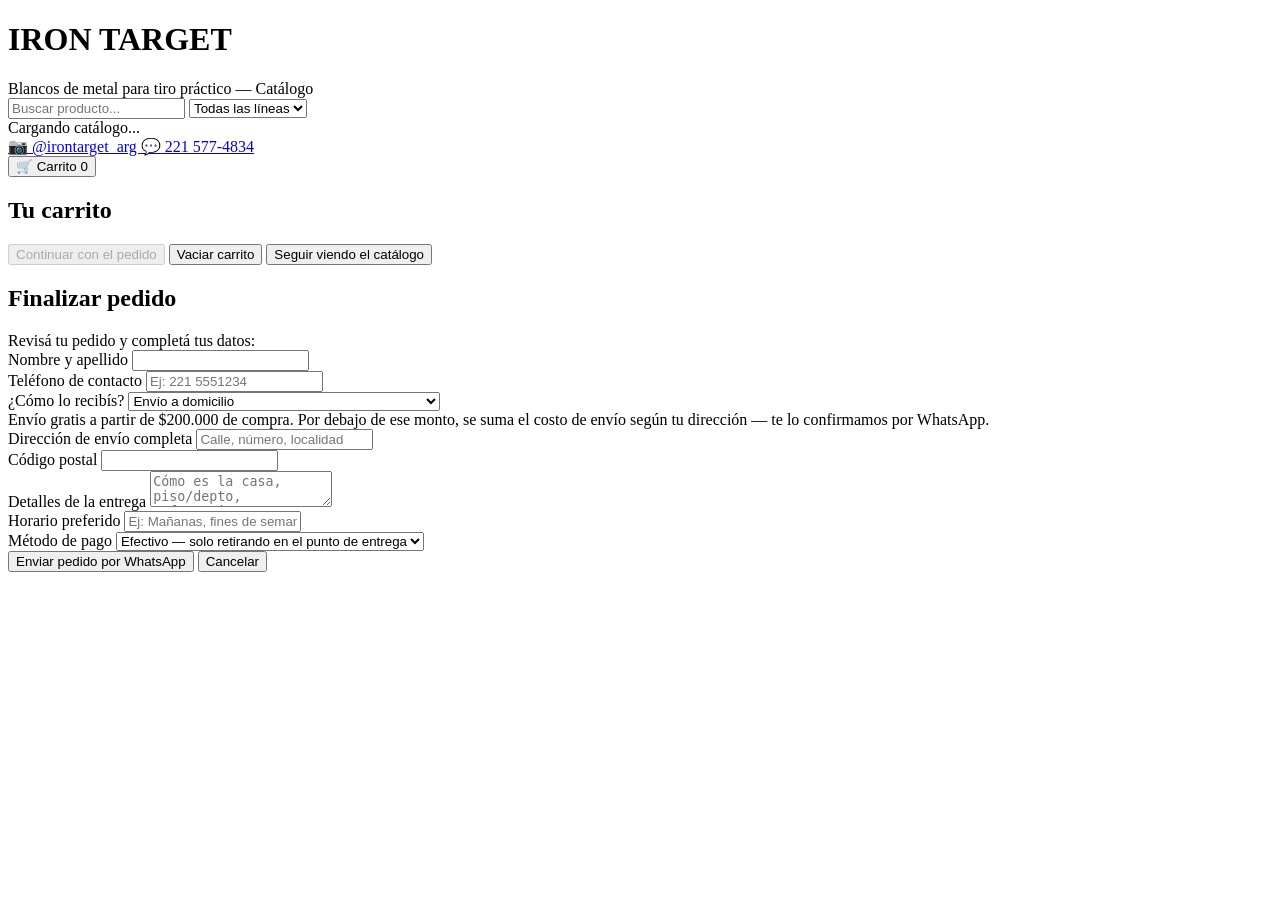
==== index.html @ 02daf1d5 "Rename Index.html to index.html" ====
<!DOCTYPE html>
<html>
<head>
  <meta charset="UTF-8">
  <base target="_top">
  <?!= include('Styles'); ?>
</head>
<body>
  <header class="top">
    <div class="brand">
      <?!= include('Logo'); ?>
      <div>
        <h1>IRON TARGET</h1>
        <div class="sub">Blancos de metal para tiro práctico — Catálogo</div>
      </div>
    </div>
  </header>

  <div class="container">
    <div class="search-bar">
      <input type="text" id="buscador" placeholder="Buscar producto..." oninput="filtrar()">
      <select id="filtroLinea" onchange="filtrar()">
        <option value="">Todas las líneas</option>
      </select>
    </div>
    <div id="estado" class="spinner">Cargando catálogo...</div>
    <div id="grid" class="grid"></div>
  </div>

  <footer class="site-footer">
    <div class="container footer-inner">
      <a class="contact-link" href="https://instagram.com/irontarget_arg" target="_blank" rel="noopener">
        <span class="contact-icon">📷</span> @irontarget_arg
      </a>
      <a class="contact-link" href="https://wa.me/5492215774834" target="_blank" rel="noopener">
        <span class="contact-icon">💬</span> 221 577-4834
      </a>
    </div>
  </footer>

  <!-- BOTÓN FLOTANTE DE CARRITO -->
  <button id="btnCarrito" class="cart-fab" onclick="abrirCarrito()">🛒 Carrito <span id="cartCount" class="cart-badge">0</span></button>
  <div id="toast" class="toast"></div>

  <!-- MODAL: CARRITO -->
  <div id="modalCarrito" class="modal-overlay">
    <div class="modal-box">
      <h2>Tu carrito</h2>
      <div id="carritoItems"></div>
      <div id="carritoTotalRow" class="cart-total-row" style="display:none;">
        <span>Total</span>
        <span id="carritoTotal">$0</span>
      </div>
      <div class="form-actions">
        <button class="whatsapp" id="btnContinuarPedido" onclick="continuarPedido()" disabled>Continuar con el pedido</button>
        <button class="secondary" onclick="vaciarCarrito()">Vaciar carrito</button>
        <button class="secondary block" onclick="cerrarCarrito()">Seguir viendo el catálogo</button>
      </div>
    </div>
  </div>

  <!-- MODAL: PEDIR PRODUCTO -->
  <div id="modalPedido" class="modal-overlay">
    <div class="modal-box">
      <h2>Finalizar pedido</h2>
      <div class="modal-sub">Revisá tu pedido y completá tus datos:</div>
      <div id="modalResumenPedido" class="modal-sub" style="color:var(--text);"></div>
      <div id="modalMsg"></div>

      <div class="form-row">
        <label>Nombre y apellido</label>
        <input type="text" id="pedNombre">
      </div>
      <div class="form-row">
        <label>Teléfono de contacto</label>
        <input type="tel" id="pedTelefono" placeholder="Ej: 221 5551234">
      </div>
      <div class="form-row">
        <label>¿Cómo lo recibís?</label>
        <select id="pedMetodoEntrega" onchange="actualizarFormularioPedido()">
          <option value="Envio">Envío a domicilio</option>
          <option value="Retiro">Retiro en punto de entrega (Armería Parabellum)</option>
        </select>
      </div>

      <div id="notaRetiro" class="msg info" style="display:none;">
        La dirección de la Armería Parabellum y los horarios de retiro te los pasamos por WhatsApp.
      </div>
      <div id="notaEnvio" class="msg info">
        Envío gratis a partir de $200.000 de compra. Por debajo de ese monto, se suma el costo de envío según tu dirección — te lo confirmamos por WhatsApp.
      </div>

      <div id="filaDireccion" class="form-row">
        <label>Dirección de envío completa</label>
        <input type="text" id="pedDireccion" placeholder="Calle, número, localidad">
      </div>
      <div id="filaCodigoPostal" class="form-row">
        <label>Código postal</label>
        <input type="text" id="pedCodigoPostal">
      </div>
      <div class="form-row">
        <label>Detalles de la entrega</label>
        <textarea id="pedDetalles" placeholder="Cómo es la casa, piso/depto, referencias, etc."></textarea>
      </div>
      <div class="form-row">
        <label>Horario preferido</label>
        <input type="text" id="pedHorario" placeholder="Ej: Mañanas, fines de semana...">
      </div>
      <div class="form-row">
        <label>Método de pago</label>
        <select id="pedMetodoPago" onchange="actualizarFormularioPedido()">
          <option value="Efectivo">Efectivo — solo retirando en el punto de entrega</option>
          <option value="Lista/Transferencia">Transferencia / Tarjeta</option>
        </select>
      </div>
      <div id="notaMetodoPago" class="msg info" style="display:none;"></div>

      <div class="form-actions">
        <button class="whatsapp" onclick="enviarPedido()">Enviar pedido por WhatsApp</button>
        <button class="secondary block" onclick="cerrarModal()">Cancelar</button>
      </div>
    </div>
  </div>

  <script>
    let productos = [];
    let carrito = [];
    const NUMERO_WHATSAPP = '5492215774834';

    function cargar() {
      google.script.run.withSuccessHandler(function (data) {
        productos = data || [];
        document.getElementById('estado').style.display = 'none';
        poblarFiltroLineas();
        renderizar(productos);
        actualizarBadgeCarrito();
      }).withFailureHandler(function (err) {
        document.getElementById('estado').textContent = 'No se pudo cargar el catálogo. Reintentá más tarde.';
      }).getProductos();
    }

    function poblarFiltroLineas() {
      const select = document.getElementById('filtroLinea');
      const lineas = Array.from(new Set(productos.map(function (p) { return (p.linea || '').trim(); }).filter(Boolean))).sort();
      if (!lineas.length) {
        select.style.display = 'none';
        return;
      }
      lineas.forEach(function (linea) {
        const opt = document.createElement('option');
        opt.value = linea;
        opt.textContent = linea;
        select.appendChild(opt);
      });
    }

    function formatoPrecio(valor) {
      return '$' + Number(valor).toLocaleString('es-AR', { minimumFractionDigits: 0 });
    }

    // Abre WhatsApp con un click de <a> real en vez de window.open(): dentro de
    // navegadores restringidos como el de Instagram, window.open() a veces se
    // bloquea (por eso "a veces no manda el mensaje"), pero un click real sobre
    // un link normal es mucho más confiable.
    function abrirWhatsApp(url) {
      const link = document.createElement('a');
      link.href = url;
      link.target = '_blank';
      link.rel = 'noopener';
      document.body.appendChild(link);
      link.click();
      link.remove();
    }

    function renderizar(lista) {
      const grid = document.getElementById('grid');
      grid.innerHTML = '';
      if (!lista.length) {
        grid.innerHTML = '<div class="empty">Todavía no hay productos publicados.</div>';
        return;
      }
      lista.forEach(function (p) {
        const card = document.createElement('div');
        card.className = 'card';

        // Si el producto tiene video, se muestra directamente en el lugar de la foto
        // (en vez de un botón aparte). La foto, cuando no hay video, se ve completa,
        // sin recortar (por eso "contain" en vez de "cover" en el CSS).
        let media;
        if (p.videoUrl) {
          media = '<iframe src="' + p.videoUrl + '" allow="autoplay" allowfullscreen frameborder="0"></iframe>';
        } else if (p.imagenUrl) {
          media = '<img src="' + p.imagenUrl + '" alt="' + escapeHtml(p.nombre) + '">';
        } else {
          media = '<div class="no-img">Sin imagen</div>';
        }

        const badgeStock = p.stock > 0
          ? '<span class="badge ok">Disponible</span>'
          : '<span class="badge out">Agotado</span>';
        const badgeLinea = p.linea
          ? '<span class="badge line">' + escapeHtml(p.linea) + '</span>'
          : '';
        const badgeFeria = p.enFeria
          ? '<span class="badge feria">Oferta feria</span>'
          : '';

        const precioBlock = p.enFeria
          ? '<div class="price-lista-tachado">Antes: ' + formatoPrecio(p.precio) + '</div>' +
            '<span class="price">' + formatoPrecio(p.precioVigente) + '</span>'
          : '<span class="price">' + formatoPrecio(p.precioVigente) + '</span>';

        // El botón de pedido aparece siempre: el stock del catálogo es solo el disponible
        // en la feria, pero igual se puede encargar aunque haya (o no) stock en ese momento.
        const botones =
          '<button class="add-cart" onclick="agregarAlCarrito(\'' + p.id + '\')">🛒 Agregar al carrito</button>' +
          '<button class="secondary block" onclick="consultarProducto(\'' + p.id + '\')">Solo consultar</button>';

        const selectorCalibre = (p.calibres && p.calibres.length)
          ? '<div class="form-row" style="margin:6px 0 0;">' +
              '<label style="font-size:12px;">Calibre / pieza</label>' +
              '<select id="calibre-' + p.id + '">' +
                '<option value="">Elegí una opción</option>' +
                p.calibres.map(function (c) { return '<option value="' + escapeHtml(c) + '">' + escapeHtml(c) + '</option>'; }).join('') +
              '</select>' +
            '</div>'
          : '';

        card.innerHTML =
          '<div class="card-media">' + media + '</div>' +
          '<div class="body">' +
            '<div class="badges-row">' + badgeLinea + badgeFeria + '</div>' +
            '<h3>' + escapeHtml(p.nombre) + '</h3>' +
            '<p class="desc">' + escapeHtml(p.descripcion || '') + '</p>' +
            '<div class="price-block">' +
              precioBlock +
              // El descuento en efectivo es siempre sobre el precio de lista. Si hay precio
              // especial de feria activo, ese precio ya es el mismo para cualquier medio de pago.
              (p.enFeria
                ? '<div class="price-efectivo">Precio de feria — válido en efectivo, transferencia o tarjeta</div>'
                : '<div class="price-efectivo">Efectivo: ' + formatoPrecio(p.precioEfectivo) + '</div>') +
            '</div>' +
            '<div class="price-row">' + badgeStock + '</div>' +
            selectorCalibre +
            botones +
          '</div>';
        grid.appendChild(card);
      });
    }

    function escapeHtml(str) {
      const div = document.createElement('div');
      div.textContent = str || '';
      return div.innerHTML;
    }

    function filtrar() {
      const q = document.getElementById('buscador').value.toLowerCase();
      const linea = document.getElementById('filtroLinea').value;
      const filtrados = productos.filter(function (p) {
        const coincideTexto = (p.nombre || '').toLowerCase().includes(q) || (p.descripcion || '').toLowerCase().includes(q);
        const coincideLinea = !linea || p.linea === linea;
        return coincideTexto && coincideLinea;
      });
      renderizar(filtrados);
    }

    // ---------- CALIBRES / PIEZAS INTERCAMBIABLES ----------
    // Para productos con banderas o piezas intercambiables, el cliente elige antes de pedir o consultar.
    function obtenerCalibreSeleccionado(p) {
      if (!p.calibres || !p.calibres.length) return '';
      const select = document.getElementById('calibre-' + p.id);
      return select ? select.value : '';
    }

    function calibreRequeridoYFaltante(p) {
      return !!(p.calibres && p.calibres.length && !obtenerCalibreSeleccionado(p));
    }

    // ---------- SOLO CONSULTA (sin formulario, abre WhatsApp directo) ----------
    function consultarProducto(productoId) {
      const p = productos.find(function (x) { return x.id === productoId; });
      if (!p) return;
      if (calibreRequeridoYFaltante(p)) {
        alert('Por favor elegí primero el calibre / pieza que querés antes de consultar.');
        return;
      }
      const calibre = obtenerCalibreSeleccionado(p);
      const texto =
        'Hola! Quiero hacer una consulta sobre este producto de Iron Target:\n\n' +
        p.nombre + (calibre ? ' (Calibre: ' + calibre + ')' : '') + ' — ' + formatoPrecio(p.precioVigente);
      const url = 'https://wa.me/' + NUMERO_WHATSAPP + '?text=' + encodeURIComponent(texto);
      abrirWhatsApp(url);
    }

    // ---------- CARRITO ----------
    // El cliente puede agregar varios productos (de distinto tipo, o el mismo con
    // distinto calibre) antes de mandar un único pedido con todo junto.
    function agregarAlCarrito(productoId) {
      const p = productos.find(function (x) { return x.id === productoId; });
      if (!p) return;
      if (calibreRequeridoYFaltante(p)) {
        alert('Por favor elegí primero el calibre / pieza que querés antes de agregarlo al carrito.');
        return;
      }
      const calibre = obtenerCalibreSeleccionado(p);
      const clave = p.id + '|' + calibre;
      const existente = carrito.find(function (item) { return item.clave === clave; });
      if (existente) {
        existente.cantidad += 1;
      } else {
        carrito.push({
          clave: clave,
          productoId: p.id,
          nombre: p.nombre,
          calibre: calibre,
          enFeria: p.enFeria,
          precioVigente: p.precioVigente,
          precioEfectivo: p.precioEfectivo,
          cantidad: 1
        });
      }
      actualizarBadgeCarrito();
      mostrarToast('Se agregó "' + p.nombre + '" al carrito');
    }

    function actualizarBadgeCarrito() {
      const totalUnidades = carrito.reduce(function (acc, item) { return acc + item.cantidad; }, 0);
      document.getElementById('cartCount').textContent = totalUnidades;
      document.getElementById('btnCarrito').style.display = totalUnidades > 0 ? 'flex' : 'none';
    }

    let toastTimeout = null;
    function mostrarToast(texto) {
      const toast = document.getElementById('toast');
      toast.textContent = texto;
      toast.classList.add('show');
      if (toastTimeout) clearTimeout(toastTimeout);
      toastTimeout = setTimeout(function () { toast.classList.remove('show'); }, 2200);
    }

    function calcularTotalCarrito() {
      return carrito.reduce(function (acc, item) { return acc + item.cantidad * item.precioVigente; }, 0);
    }

    function abrirCarrito() {
      renderizarCarrito();
      document.getElementById('modalCarrito').classList.add('open');
    }

    function cerrarCarrito() {
      document.getElementById('modalCarrito').classList.remove('open');
    }

    function renderizarCarrito() {
      const cont = document.getElementById('carritoItems');
      const totalRow = document.getElementById('carritoTotalRow');
      const btnContinuar = document.getElementById('btnContinuarPedido');
      if (!carrito.length) {
        cont.innerHTML = '<div class="cart-empty">Todavía no agregaste productos.</div>';
        totalRow.style.display = 'none';
        btnContinuar.disabled = true;
        return;
      }
      btnContinuar.disabled = false;
      totalRow.style.display = 'flex';
      cont.innerHTML = carrito.map(function (item, i) {
        return '<div class="cart-item-row">' +
          '<div class="cart-item-info">' +
            '<div class="nombre">' + escapeHtml(item.nombre) + '</div>' +
            (item.calibre ? '<div class="detalle">Calibre: ' + escapeHtml(item.calibre) + '</div>' : '') +
            '<div class="detalle">' + formatoPrecio(item.precioVigente) + ' c/u' + (item.enFeria ? ' (precio de feria, todos los medios de pago)' : '') + '</div>' +
          '</div>' +
          '<div class="cart-qty">' +
            '<button onclick="cambiarCantidadCarrito(' + i + ', -1)">−</button>' +
            '<span>' + item.cantidad + '</span>' +
            '<button onclick="cambiarCantidadCarrito(' + i + ', 1)">+</button>' +
          '</div>' +
          '<button class="secondary" style="padding:6px 10px; font-size:12px;" onclick="quitarDelCarrito(' + i + ')">Quitar</button>' +
        '</div>';
      }).join('');
      document.getElementById('carritoTotal').textContent = formatoPrecio(calcularTotalCarrito());
    }

    function cambiarCantidadCarrito(i, delta) {
      carrito[i].cantidad += delta;
      if (carrito[i].cantidad <= 0) carrito.splice(i, 1);
      actualizarBadgeCarrito();
      renderizarCarrito();
    }

    function quitarDelCarrito(i) {
      carrito.splice(i, 1);
      actualizarBadgeCarrito();
      renderizarCarrito();
    }

    function vaciarCarrito() {
      if (!carrito.length) return;
      if (!confirm('¿Vaciar todo el carrito?')) return;
      carrito = [];
      actualizarBadgeCarrito();
      renderizarCarrito();
    }

    // ---------- MODAL DE PEDIDO (a partir del carrito) ----------
    function continuarPedido() {
      if (!carrito.length) return;
      cerrarCarrito();
      document.getElementById('modalResumenPedido').innerHTML = carrito.map(function (item) {
        return '<div>• ' + escapeHtml(item.nombre) +
          (item.calibre ? ' (Calibre: ' + escapeHtml(item.calibre) + ')' : '') +
          ' x' + item.cantidad + ' — ' + formatoPrecio(item.precioVigente * item.cantidad) + '</div>';
      }).join('');
      document.getElementById('modalMsg').innerHTML = '';
      document.getElementById('pedMetodoEntrega').value = 'Envio';
      actualizarFormularioPedido();
      document.getElementById('modalPedido').classList.add('open');
    }

    function cerrarModal() {
      document.getElementById('modalPedido').classList.remove('open');
      ['pedNombre', 'pedTelefono', 'pedDireccion', 'pedCodigoPostal', 'pedDetalles', 'pedHorario'].forEach(function (id) {
        document.getElementById(id).value = '';
      });
    }

    // Ajusta el formulario según si es envío o retiro: la dirección solo hace
    // falta con envío, y el pago en efectivo solo está disponible retirando
    // en el punto de entrega. También avisa si la compra ya llega al envío gratis.
    function actualizarFormularioPedido() {
      const esRetiro = document.getElementById('pedMetodoEntrega').value === 'Retiro';
      document.getElementById('filaDireccion').style.display = esRetiro ? 'none' : 'block';
      document.getElementById('filaCodigoPostal').style.display = esRetiro ? 'none' : 'block';
      document.getElementById('notaRetiro').style.display = esRetiro ? 'block' : 'none';

      const notaEnvio = document.getElementById('notaEnvio');
      if (esRetiro) {
        notaEnvio.style.display = 'none';
      } else {
        const totalCarrito = calcularTotalCarrito();
        notaEnvio.style.display = 'block';
        notaEnvio.innerHTML = totalCarrito >= 200000
          ? 'Tu compra (' + formatoPrecio(totalCarrito) + ') ya llega al envío gratis.'
          : 'Envío gratis a partir de $200.000 de compra. Con tu compra actual (' + formatoPrecio(totalCarrito) + '), el costo de envío se define según tu dirección — te lo confirmamos por WhatsApp.';
      }

      const selectPago = document.getElementById('pedMetodoPago');
      const opcionEfectivo = selectPago.querySelector('option[value="Efectivo"]');
      opcionEfectivo.disabled = !esRetiro;
      if (!esRetiro && selectPago.value === 'Efectivo') {
        selectPago.value = 'Lista/Transferencia';
      }

      // El descuento en efectivo es siempre sobre el precio de lista: los productos con
      // precio de feria activo pagan ese mismo precio con cualquier medio de pago.
      const notaPago = document.getElementById('notaMetodoPago');
      const esEfectivo = selectPago.value === 'Efectivo';
      const hayFeria = carrito.some(function (item) { return item.enFeria; });
      const hayLista = carrito.some(function (item) { return !item.enFeria; });
      if (esEfectivo && hayFeria) {
        notaPago.style.display = 'block';
        notaPago.textContent = hayLista
          ? 'El 10% de descuento en efectivo se aplica solo a los productos sin precio de feria. Los que tienen precio de feria pagan ese mismo precio en efectivo, transferencia o tarjeta.'
          : 'Los productos de tu pedido tienen precio de feria: ese precio ya es el mismo para cualquier medio de pago, no se le suma un descuento adicional por pagar en efectivo.';
      } else {
        notaPago.style.display = 'none';
      }
    }

    function enviarPedido() {
      const nombre = document.getElementById('pedNombre').value.trim();
      const telefono = document.getElementById('pedTelefono').value.trim();
      const metodoEntrega = document.getElementById('pedMetodoEntrega').value;
      const esRetiro = metodoEntrega === 'Retiro';
      const direccion = esRetiro ? '' : document.getElementById('pedDireccion').value.trim();
      const codigoPostal = esRetiro ? '' : document.getElementById('pedCodigoPostal').value.trim();
      const detallesEntrega = document.getElementById('pedDetalles').value.trim();
      const horario = document.getElementById('pedHorario').value.trim();
      const metodoPago = document.getElementById('pedMetodoPago').value;

      if (!carrito.length) {
        document.getElementById('modalMsg').innerHTML = '<div class="msg err">Tu carrito está vacío.</div>';
        return;
      }
      if (!nombre || !telefono) {
        document.getElementById('modalMsg').innerHTML = '<div class="msg err">Completá al menos tu nombre y teléfono.</div>';
        return;
      }
      if (!esRetiro && !direccion) {
        document.getElementById('modalMsg').innerHTML = '<div class="msg err">Completá la dirección de envío, o elegí "Retiro en punto de entrega".</div>';
        return;
      }

      const esEfectivo = metodoPago === 'Efectivo';
      // El descuento en efectivo es siempre sobre el precio de lista. Los productos con
      // precio de feria activo pagan ese mismo precio con cualquier medio de pago.
      const items = carrito.map(function (item) {
        return {
          productoId: item.productoId,
          productoNombre: item.nombre,
          calibre: item.calibre,
          cantidad: item.cantidad,
          precioUnitario: (!item.enFeria && esEfectivo) ? item.precioEfectivo : item.precioVigente
        };
      });
      const total = items.reduce(function (acc, it) { return acc + it.cantidad * it.precioUnitario; }, 0);

      const pedido = {
        items: items,
        nombre: nombre,
        telefono: telefono,
        metodoEntrega: esRetiro ? 'Retiro en Armería Parabellum' : 'Envío a domicilio',
        direccion: direccion,
        codigoPostal: codigoPostal,
        detallesEntrega: detallesEntrega,
        horario: horario,
        metodoPago: metodoPago
      };

      let texto = 'Hola! Quiero hacer este pedido de Iron Target:\n\n';
      items.forEach(function (it) {
        texto += '• ' + it.productoNombre +
          (it.calibre ? ' (Calibre: ' + it.calibre + ')' : '') +
          ' x' + it.cantidad + ' — ' + formatoPrecio(it.precioUnitario * it.cantidad) + '\n';
      });
      texto += '\nTotal: ' + formatoPrecio(total) + (esEfectivo ? ' (efectivo)' : ' (transferencia/tarjeta)') + '\n';
      texto += 'Entrega: ' + pedido.metodoEntrega + '\n\n';
      texto +=
        'Mis datos:\n' +
        'Nombre: ' + nombre + '\n' +
        'Teléfono: ' + telefono + '\n';
      if (!esRetiro) {
        texto += 'Dirección: ' + direccion + '\n' + 'Código postal: ' + codigoPostal + '\n';
      }
      texto +=
        'Detalles de entrega: ' + detallesEntrega + '\n' +
        'Horario preferido: ' + horario + '\n' +
        'Método de pago: ' + metodoPago;
      const url = 'https://wa.me/' + NUMERO_WHATSAPP + '?text=' + encodeURIComponent(texto);

      // Guardamos el pedido en la planilla en segundo plano, PERO sin esperar a que
      // termine para abrir WhatsApp: si el envío queda atado a una llamada asíncrona,
      // algunos navegadores (sobre todo el de Instagram) bloquean la apertura porque
      // ya no la consideran una acción directa del click del cliente. Por eso abrimos
      // WhatsApp en el mismo instante del click, y el guardado sigue su curso aparte.
      google.script.run
        .withFailureHandler(function () {})
        .registrarPedidoPublico(pedido);

      abrirWhatsApp(url);
      carrito = [];
      actualizarBadgeCarrito();
      cerrarModal();
    }

    cargar();
  </script>
</body>
</html>
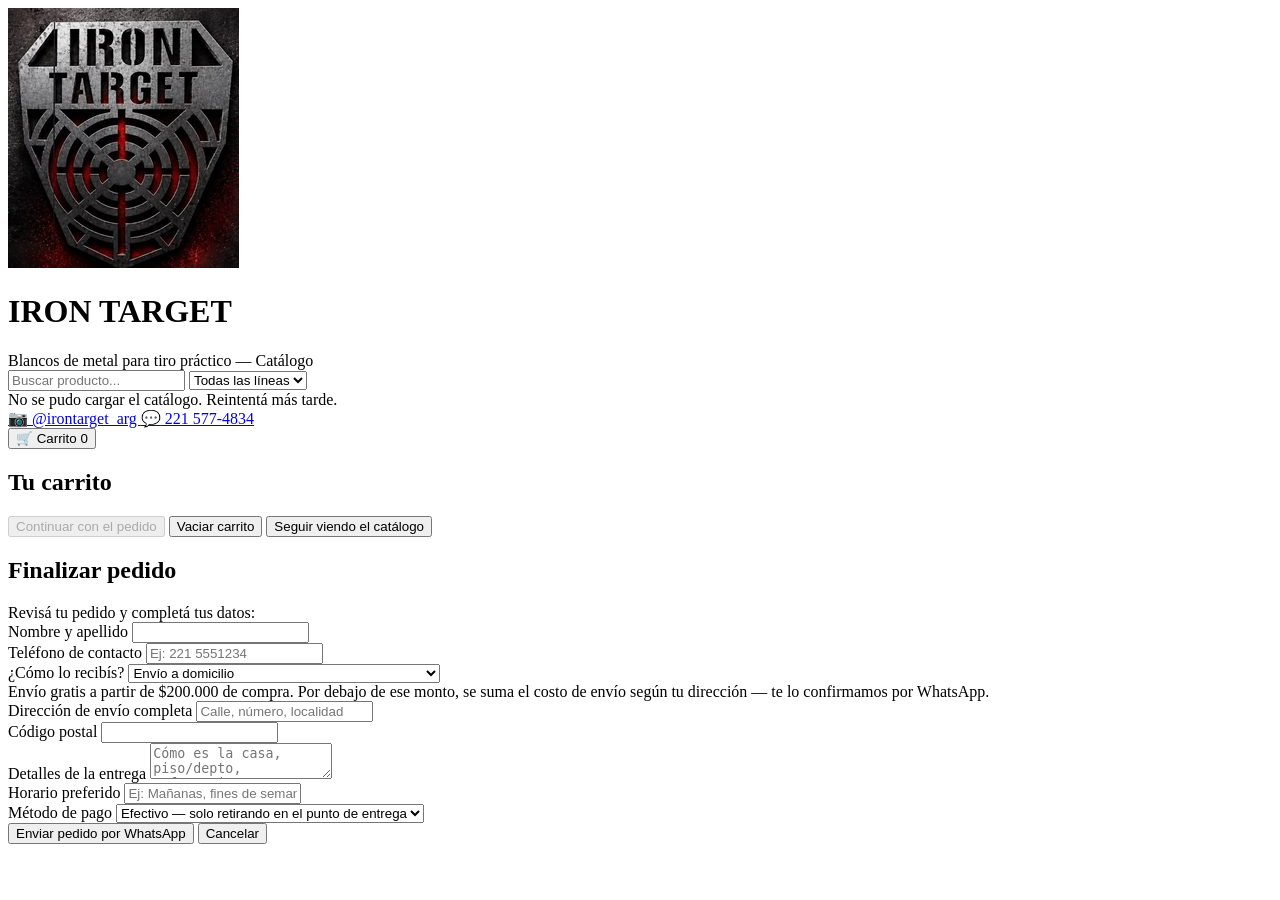
==== commit cbae93bb: "Update index.html" ====
--- a/index.html
+++ b/index.html
@@ -1,14 +1,19 @@
 <!DOCTYPE html>
-<html>
+<html lang="es">
 <head>
   <meta charset="UTF-8">
-  <base target="_top">
-  <?!= include('Styles'); ?>
+  <meta name="viewport" content="width=device-width, initial-scale=1">
+  <title>IRON TARGET — Catálogo de Blancos Metálicos</title>
+  <meta name="description" content="Catálogo de blancos de metal para tiro práctico — IRON TARGET.">
+  <link rel="preconnect" href="https://fonts.googleapis.com">
+  <link rel="preconnect" href="https://fonts.gstatic.com" crossorigin>
+  <link href="https://fonts.googleapis.com/css2?family=Oswald:wght@500;600;700&family=Rajdhani:wght@500;600;700&display=swap" rel="stylesheet">
+  <link rel="stylesheet" href="style.css">
 </head>
 <body>
   <header class="top">
     <div class="brand">
-      <?!= include('Logo'); ?>
+      <img class="brand-logo" alt="Iron Target" src="[data-uri]">
       <div>
         <h1>IRON TARGET</h1>
         <div class="sub">Blancos de metal para tiro práctico — Catálogo</div>
@@ -122,439 +127,7 @@
     </div>
   </div>
 
-  <script>
-    let productos = [];
-    let carrito = [];
-    const NUMERO_WHATSAPP = '5492215774834';
 
-    function cargar() {
-      google.script.run.withSuccessHandler(function (data) {
-        productos = data || [];
-        document.getElementById('estado').style.display = 'none';
-        poblarFiltroLineas();
-        renderizar(productos);
-        actualizarBadgeCarrito();
-      }).withFailureHandler(function (err) {
-        document.getElementById('estado').textContent = 'No se pudo cargar el catálogo. Reintentá más tarde.';
-      }).getProductos();
-    }
-
-    function poblarFiltroLineas() {
-      const select = document.getElementById('filtroLinea');
-      const lineas = Array.from(new Set(productos.map(function (p) { return (p.linea || '').trim(); }).filter(Boolean))).sort();
-      if (!lineas.length) {
-        select.style.display = 'none';
-        return;
-      }
-      lineas.forEach(function (linea) {
-        const opt = document.createElement('option');
-        opt.value = linea;
-        opt.textContent = linea;
-        select.appendChild(opt);
-      });
-    }
-
-    function formatoPrecio(valor) {
-      return '$' + Number(valor).toLocaleString('es-AR', { minimumFractionDigits: 0 });
-    }
-
-    // Abre WhatsApp con un click de <a> real en vez de window.open(): dentro de
-    // navegadores restringidos como el de Instagram, window.open() a veces se
-    // bloquea (por eso "a veces no manda el mensaje"), pero un click real sobre
-    // un link normal es mucho más confiable.
-    function abrirWhatsApp(url) {
-      const link = document.createElement('a');
-      link.href = url;
-      link.target = '_blank';
-      link.rel = 'noopener';
-      document.body.appendChild(link);
-      link.click();
-      link.remove();
-    }
-
-    function renderizar(lista) {
-      const grid = document.getElementById('grid');
-      grid.innerHTML = '';
-      if (!lista.length) {
-        grid.innerHTML = '<div class="empty">Todavía no hay productos publicados.</div>';
-        return;
-      }
-      lista.forEach(function (p) {
-        const card = document.createElement('div');
-        card.className = 'card';
-
-        // Si el producto tiene video, se muestra directamente en el lugar de la foto
-        // (en vez de un botón aparte). La foto, cuando no hay video, se ve completa,
-        // sin recortar (por eso "contain" en vez de "cover" en el CSS).
-        let media;
-        if (p.videoUrl) {
-          media = '<iframe src="' + p.videoUrl + '" allow="autoplay" allowfullscreen frameborder="0"></iframe>';
-        } else if (p.imagenUrl) {
-          media = '<img src="' + p.imagenUrl + '" alt="' + escapeHtml(p.nombre) + '">';
-        } else {
-          media = '<div class="no-img">Sin imagen</div>';
-        }
-
-        const badgeStock = p.stock > 0
-          ? '<span class="badge ok">Disponible</span>'
-          : '<span class="badge out">Agotado</span>';
-        const badgeLinea = p.linea
-          ? '<span class="badge line">' + escapeHtml(p.linea) + '</span>'
-          : '';
-        const badgeFeria = p.enFeria
-          ? '<span class="badge feria">Oferta feria</span>'
-          : '';
-
-        const precioBlock = p.enFeria
-          ? '<div class="price-lista-tachado">Antes: ' + formatoPrecio(p.precio) + '</div>' +
-            '<span class="price">' + formatoPrecio(p.precioVigente) + '</span>'
-          : '<span class="price">' + formatoPrecio(p.precioVigente) + '</span>';
-
-        // El botón de pedido aparece siempre: el stock del catálogo es solo el disponible
-        // en la feria, pero igual se puede encargar aunque haya (o no) stock en ese momento.
-        const botones =
-          '<button class="add-cart" onclick="agregarAlCarrito(\'' + p.id + '\')">🛒 Agregar al carrito</button>' +
-          '<button class="secondary block" onclick="consultarProducto(\'' + p.id + '\')">Solo consultar</button>';
-
-        const selectorCalibre = (p.calibres && p.calibres.length)
-          ? '<div class="form-row" style="margin:6px 0 0;">' +
-              '<label style="font-size:12px;">Calibre / pieza</label>' +
-              '<select id="calibre-' + p.id + '">' +
-                '<option value="">Elegí una opción</option>' +
-                p.calibres.map(function (c) { return '<option value="' + escapeHtml(c) + '">' + escapeHtml(c) + '</option>'; }).join('') +
-              '</select>' +
-            '</div>'
-          : '';
-
-        card.innerHTML =
-          '<div class="card-media">' + media + '</div>' +
-          '<div class="body">' +
-            '<div class="badges-row">' + badgeLinea + badgeFeria + '</div>' +
-            '<h3>' + escapeHtml(p.nombre) + '</h3>' +
-            '<p class="desc">' + escapeHtml(p.descripcion || '') + '</p>' +
-            '<div class="price-block">' +
-              precioBlock +
-              // El descuento en efectivo es siempre sobre el precio de lista. Si hay precio
-              // especial de feria activo, ese precio ya es el mismo para cualquier medio de pago.
-              (p.enFeria
-                ? '<div class="price-efectivo">Precio de feria — válido en efectivo, transferencia o tarjeta</div>'
-                : '<div class="price-efectivo">Efectivo: ' + formatoPrecio(p.precioEfectivo) + '</div>') +
-            '</div>' +
-            '<div class="price-row">' + badgeStock + '</div>' +
-            selectorCalibre +
-            botones +
-          '</div>';
-        grid.appendChild(card);
-      });
-    }
-
-    function escapeHtml(str) {
-      const div = document.createElement('div');
-      div.textContent = str || '';
-      return div.innerHTML;
-    }
-
-    function filtrar() {
-      const q = document.getElementById('buscador').value.toLowerCase();
-      const linea = document.getElementById('filtroLinea').value;
-      const filtrados = productos.filter(function (p) {
-        const coincideTexto = (p.nombre || '').toLowerCase().includes(q) || (p.descripcion || '').toLowerCase().includes(q);
-        const coincideLinea = !linea || p.linea === linea;
-        return coincideTexto && coincideLinea;
-      });
-      renderizar(filtrados);
-    }
-
-    // ---------- CALIBRES / PIEZAS INTERCAMBIABLES ----------
-    // Para productos con banderas o piezas intercambiables, el cliente elige antes de pedir o consultar.
-    function obtenerCalibreSeleccionado(p) {
-      if (!p.calibres || !p.calibres.length) return '';
-      const select = document.getElementById('calibre-' + p.id);
-      return select ? select.value : '';
-    }
-
-    function calibreRequeridoYFaltante(p) {
-      return !!(p.calibres && p.calibres.length && !obtenerCalibreSeleccionado(p));
-    }
-
-    // ---------- SOLO CONSULTA (sin formulario, abre WhatsApp directo) ----------
-    function consultarProducto(productoId) {
-      const p = productos.find(function (x) { return x.id === productoId; });
-      if (!p) return;
-      if (calibreRequeridoYFaltante(p)) {
-        alert('Por favor elegí primero el calibre / pieza que querés antes de consultar.');
-        return;
-      }
-      const calibre = obtenerCalibreSeleccionado(p);
-      const texto =
-        'Hola! Quiero hacer una consulta sobre este producto de Iron Target:\n\n' +
-        p.nombre + (calibre ? ' (Calibre: ' + calibre + ')' : '') + ' — ' + formatoPrecio(p.precioVigente);
-      const url = 'https://wa.me/' + NUMERO_WHATSAPP + '?text=' + encodeURIComponent(texto);
-      abrirWhatsApp(url);
-    }
-
-    // ---------- CARRITO ----------
-    // El cliente puede agregar varios productos (de distinto tipo, o el mismo con
-    // distinto calibre) antes de mandar un único pedido con todo junto.
-    function agregarAlCarrito(productoId) {
-      const p = productos.find(function (x) { return x.id === productoId; });
-      if (!p) return;
-      if (calibreRequeridoYFaltante(p)) {
-        alert('Por favor elegí primero el calibre / pieza que querés antes de agregarlo al carrito.');
-        return;
-      }
-      const calibre = obtenerCalibreSeleccionado(p);
-      const clave = p.id + '|' + calibre;
-      const existente = carrito.find(function (item) { return item.clave === clave; });
-      if (existente) {
-        existente.cantidad += 1;
-      } else {
-        carrito.push({
-          clave: clave,
-          productoId: p.id,
-          nombre: p.nombre,
-          calibre: calibre,
-          enFeria: p.enFeria,
-          precioVigente: p.precioVigente,
-          precioEfectivo: p.precioEfectivo,
-          cantidad: 1
-        });
-      }
-      actualizarBadgeCarrito();
-      mostrarToast('Se agregó "' + p.nombre + '" al carrito');
-    }
-
-    function actualizarBadgeCarrito() {
-      const totalUnidades = carrito.reduce(function (acc, item) { return acc + item.cantidad; }, 0);
-      document.getElementById('cartCount').textContent = totalUnidades;
-      document.getElementById('btnCarrito').style.display = totalUnidades > 0 ? 'flex' : 'none';
-    }
-
-    let toastTimeout = null;
-    function mostrarToast(texto) {
-      const toast = document.getElementById('toast');
-      toast.textContent = texto;
-      toast.classList.add('show');
-      if (toastTimeout) clearTimeout(toastTimeout);
-      toastTimeout = setTimeout(function () { toast.classList.remove('show'); }, 2200);
-    }
-
-    function calcularTotalCarrito() {
-      return carrito.reduce(function (acc, item) { return acc + item.cantidad * item.precioVigente; }, 0);
-    }
-
-    function abrirCarrito() {
-      renderizarCarrito();
-      document.getElementById('modalCarrito').classList.add('open');
-    }
-
-    function cerrarCarrito() {
-      document.getElementById('modalCarrito').classList.remove('open');
-    }
-
-    function renderizarCarrito() {
-      const cont = document.getElementById('carritoItems');
-      const totalRow = document.getElementById('carritoTotalRow');
-      const btnContinuar = document.getElementById('btnContinuarPedido');
-      if (!carrito.length) {
-        cont.innerHTML = '<div class="cart-empty">Todavía no agregaste productos.</div>';
-        totalRow.style.display = 'none';
-        btnContinuar.disabled = true;
-        return;
-      }
-      btnContinuar.disabled = false;
-      totalRow.style.display = 'flex';
-      cont.innerHTML = carrito.map(function (item, i) {
-        return '<div class="cart-item-row">' +
-          '<div class="cart-item-info">' +
-            '<div class="nombre">' + escapeHtml(item.nombre) + '</div>' +
-            (item.calibre ? '<div class="detalle">Calibre: ' + escapeHtml(item.calibre) + '</div>' : '') +
-            '<div class="detalle">' + formatoPrecio(item.precioVigente) + ' c/u' + (item.enFeria ? ' (precio de feria, todos los medios de pago)' : '') + '</div>' +
-          '</div>' +
-          '<div class="cart-qty">' +
-            '<button onclick="cambiarCantidadCarrito(' + i + ', -1)">−</button>' +
-            '<span>' + item.cantidad + '</span>' +
-            '<button onclick="cambiarCantidadCarrito(' + i + ', 1)">+</button>' +
-          '</div>' +
-          '<button class="secondary" style="padding:6px 10px; font-size:12px;" onclick="quitarDelCarrito(' + i + ')">Quitar</button>' +
-        '</div>';
-      }).join('');
-      document.getElementById('carritoTotal').textContent = formatoPrecio(calcularTotalCarrito());
-    }
-
-    function cambiarCantidadCarrito(i, delta) {
-      carrito[i].cantidad += delta;
-      if (carrito[i].cantidad <= 0) carrito.splice(i, 1);
-      actualizarBadgeCarrito();
-      renderizarCarrito();
-    }
-
-    function quitarDelCarrito(i) {
-      carrito.splice(i, 1);
-      actualizarBadgeCarrito();
-      renderizarCarrito();
-    }
-
-    function vaciarCarrito() {
-      if (!carrito.length) return;
-      if (!confirm('¿Vaciar todo el carrito?')) return;
-      carrito = [];
-      actualizarBadgeCarrito();
-      renderizarCarrito();
-    }
-
-    // ---------- MODAL DE PEDIDO (a partir del carrito) ----------
-    function continuarPedido() {
-      if (!carrito.length) return;
-      cerrarCarrito();
-      document.getElementById('modalResumenPedido').innerHTML = carrito.map(function (item) {
-        return '<div>• ' + escapeHtml(item.nombre) +
-          (item.calibre ? ' (Calibre: ' + escapeHtml(item.calibre) + ')' : '') +
-          ' x' + item.cantidad + ' — ' + formatoPrecio(item.precioVigente * item.cantidad) + '</div>';
-      }).join('');
-      document.getElementById('modalMsg').innerHTML = '';
-      document.getElementById('pedMetodoEntrega').value = 'Envio';
-      actualizarFormularioPedido();
-      document.getElementById('modalPedido').classList.add('open');
-    }
-
-    function cerrarModal() {
-      document.getElementById('modalPedido').classList.remove('open');
-      ['pedNombre', 'pedTelefono', 'pedDireccion', 'pedCodigoPostal', 'pedDetalles', 'pedHorario'].forEach(function (id) {
-        document.getElementById(id).value = '';
-      });
-    }
-
-    // Ajusta el formulario según si es envío o retiro: la dirección solo hace
-    // falta con envío, y el pago en efectivo solo está disponible retirando
-    // en el punto de entrega. También avisa si la compra ya llega al envío gratis.
-    function actualizarFormularioPedido() {
-      const esRetiro = document.getElementById('pedMetodoEntrega').value === 'Retiro';
-      document.getElementById('filaDireccion').style.display = esRetiro ? 'none' : 'block';
-      document.getElementById('filaCodigoPostal').style.display = esRetiro ? 'none' : 'block';
-      document.getElementById('notaRetiro').style.display = esRetiro ? 'block' : 'none';
-
-      const notaEnvio = document.getElementById('notaEnvio');
-      if (esRetiro) {
-        notaEnvio.style.display = 'none';
-      } else {
-        const totalCarrito = calcularTotalCarrito();
-        notaEnvio.style.display = 'block';
-        notaEnvio.innerHTML = totalCarrito >= 200000
-          ? 'Tu compra (' + formatoPrecio(totalCarrito) + ') ya llega al envío gratis.'
-          : 'Envío gratis a partir de $200.000 de compra. Con tu compra actual (' + formatoPrecio(totalCarrito) + '), el costo de envío se define según tu dirección — te lo confirmamos por WhatsApp.';
-      }
-
-      const selectPago = document.getElementById('pedMetodoPago');
-      const opcionEfectivo = selectPago.querySelector('option[value="Efectivo"]');
-      opcionEfectivo.disabled = !esRetiro;
-      if (!esRetiro && selectPago.value === 'Efectivo') {
-        selectPago.value = 'Lista/Transferencia';
-      }
-
-      // El descuento en efectivo es siempre sobre el precio de lista: los productos con
-      // precio de feria activo pagan ese mismo precio con cualquier medio de pago.
-      const notaPago = document.getElementById('notaMetodoPago');
-      const esEfectivo = selectPago.value === 'Efectivo';
-      const hayFeria = carrito.some(function (item) { return item.enFeria; });
-      const hayLista = carrito.some(function (item) { return !item.enFeria; });
-      if (esEfectivo && hayFeria) {
-        notaPago.style.display = 'block';
-        notaPago.textContent = hayLista
-          ? 'El 10% de descuento en efectivo se aplica solo a los productos sin precio de feria. Los que tienen precio de feria pagan ese mismo precio en efectivo, transferencia o tarjeta.'
-          : 'Los productos de tu pedido tienen precio de feria: ese precio ya es el mismo para cualquier medio de pago, no se le suma un descuento adicional por pagar en efectivo.';
-      } else {
-        notaPago.style.display = 'none';
-      }
-    }
-
-    function enviarPedido() {
-      const nombre = document.getElementById('pedNombre').value.trim();
-      const telefono = document.getElementById('pedTelefono').value.trim();
-      const metodoEntrega = document.getElementById('pedMetodoEntrega').value;
-      const esRetiro = metodoEntrega === 'Retiro';
-      const direccion = esRetiro ? '' : document.getElementById('pedDireccion').value.trim();
-      const codigoPostal = esRetiro ? '' : document.getElementById('pedCodigoPostal').value.trim();
-      const detallesEntrega = document.getElementById('pedDetalles').value.trim();
-      const horario = document.getElementById('pedHorario').value.trim();
-      const metodoPago = document.getElementById('pedMetodoPago').value;
-
-      if (!carrito.length) {
-        document.getElementById('modalMsg').innerHTML = '<div class="msg err">Tu carrito está vacío.</div>';
-        return;
-      }
-      if (!nombre || !telefono) {
-        document.getElementById('modalMsg').innerHTML = '<div class="msg err">Completá al menos tu nombre y teléfono.</div>';
-        return;
-      }
-      if (!esRetiro && !direccion) {
-        document.getElementById('modalMsg').innerHTML = '<div class="msg err">Completá la dirección de envío, o elegí "Retiro en punto de entrega".</div>';
-        return;
-      }
-
-      const esEfectivo = metodoPago === 'Efectivo';
-      // El descuento en efectivo es siempre sobre el precio de lista. Los productos con
-      // precio de feria activo pagan ese mismo precio con cualquier medio de pago.
-      const items = carrito.map(function (item) {
-        return {
-          productoId: item.productoId,
-          productoNombre: item.nombre,
-          calibre: item.calibre,
-          cantidad: item.cantidad,
-          precioUnitario: (!item.enFeria && esEfectivo) ? item.precioEfectivo : item.precioVigente
-        };
-      });
-      const total = items.reduce(function (acc, it) { return acc + it.cantidad * it.precioUnitario; }, 0);
-
-      const pedido = {
-        items: items,
-        nombre: nombre,
-        telefono: telefono,
-        metodoEntrega: esRetiro ? 'Retiro en Armería Parabellum' : 'Envío a domicilio',
-        direccion: direccion,
-        codigoPostal: codigoPostal,
-        detallesEntrega: detallesEntrega,
-        horario: horario,
-        metodoPago: metodoPago
-      };
-
-      let texto = 'Hola! Quiero hacer este pedido de Iron Target:\n\n';
-      items.forEach(function (it) {
-        texto += '• ' + it.productoNombre +
-          (it.calibre ? ' (Calibre: ' + it.calibre + ')' : '') +
-          ' x' + it.cantidad + ' — ' + formatoPrecio(it.precioUnitario * it.cantidad) + '\n';
-      });
-      texto += '\nTotal: ' + formatoPrecio(total) + (esEfectivo ? ' (efectivo)' : ' (transferencia/tarjeta)') + '\n';
-      texto += 'Entrega: ' + pedido.metodoEntrega + '\n\n';
-      texto +=
-        'Mis datos:\n' +
-        'Nombre: ' + nombre + '\n' +
-        'Teléfono: ' + telefono + '\n';
-      if (!esRetiro) {
-        texto += 'Dirección: ' + direccion + '\n' + 'Código postal: ' + codigoPostal + '\n';
-      }
-      texto +=
-        'Detalles de entrega: ' + detallesEntrega + '\n' +
-        'Horario preferido: ' + horario + '\n' +
-        'Método de pago: ' + metodoPago;
-      const url = 'https://wa.me/' + NUMERO_WHATSAPP + '?text=' + encodeURIComponent(texto);
-
-      // Guardamos el pedido en la planilla en segundo plano, PERO sin esperar a que
-      // termine para abrir WhatsApp: si el envío queda atado a una llamada asíncrona,
-      // algunos navegadores (sobre todo el de Instagram) bloquean la apertura porque
-      // ya no la consideran una acción directa del click del cliente. Por eso abrimos
-      // WhatsApp en el mismo instante del click, y el guardado sigue su curso aparte.
-      google.script.run
-        .withFailureHandler(function () {})
-        .registrarPedidoPublico(pedido);
-
-      abrirWhatsApp(url);
-      carrito = [];
-      actualizarBadgeCarrito();
-      cerrarModal();
-    }
-
-    cargar();
-  </script>
+  <script src="script.js"></script>
 </body>
 </html>
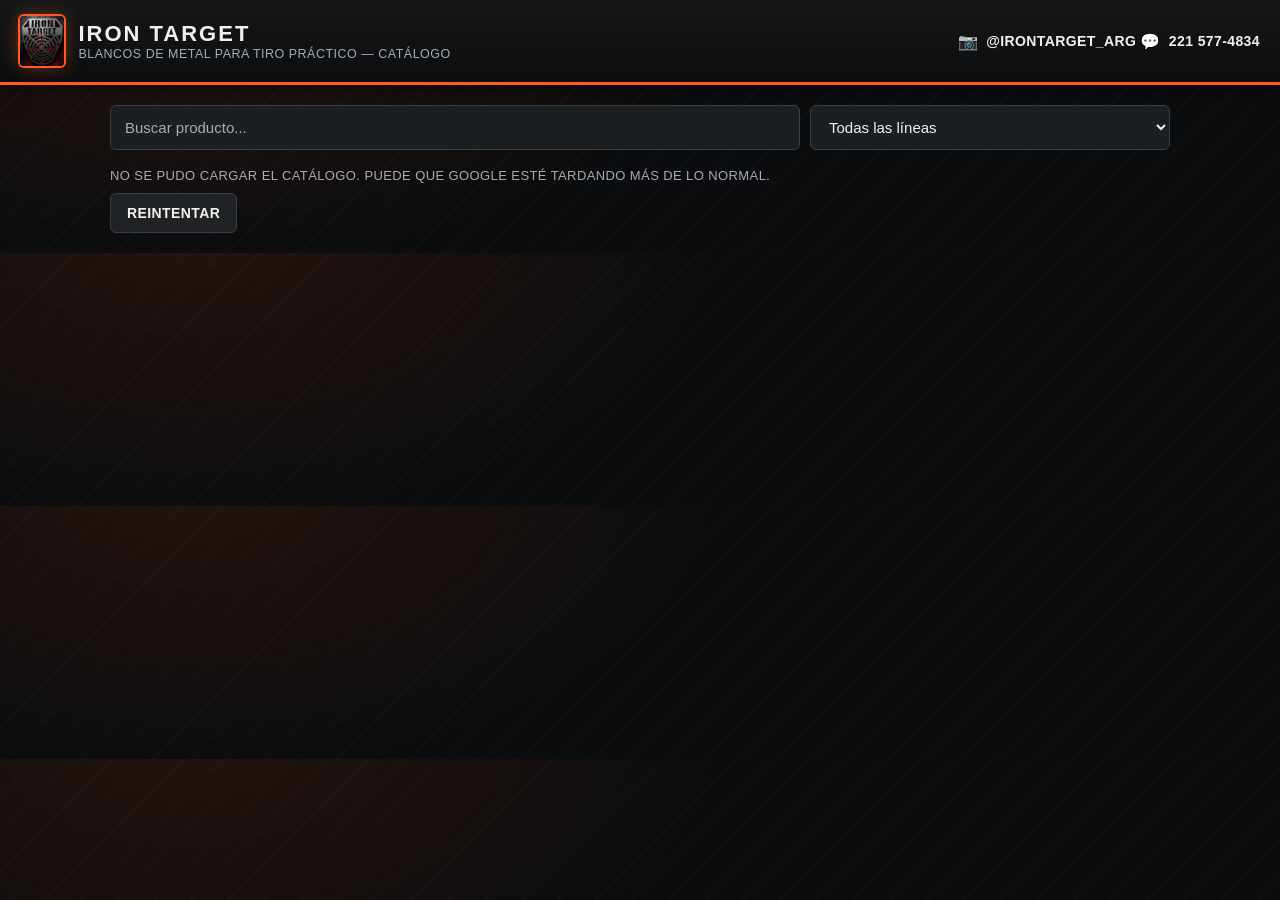
==== commit 3c9186e6: "Update index.html" ====
--- a/index.html
+++ b/index.html
@@ -19,6 +19,14 @@
         <div class="sub">Blancos de metal para tiro práctico — Catálogo</div>
       </div>
     </div>
+    <div class="header-contacts">
+      <a class="contact-link" href="https://instagram.com/irontarget_arg" target="_blank" rel="noopener">
+        <span class="contact-icon">📷</span> @irontarget_arg
+      </a>
+      <a class="contact-link" href="https://wa.me/5492215774834" target="_blank" rel="noopener">
+        <span class="contact-icon">💬</span> 221 577-4834
+      </a>
+    </div>
   </header>
 
   <div class="container">
@@ -31,17 +39,6 @@
     <div id="estado" class="spinner">Cargando catálogo...</div>
     <div id="grid" class="grid"></div>
   </div>
-
-  <footer class="site-footer">
-    <div class="container footer-inner">
-      <a class="contact-link" href="https://instagram.com/irontarget_arg" target="_blank" rel="noopener">
-        <span class="contact-icon">📷</span> @irontarget_arg
-      </a>
-      <a class="contact-link" href="https://wa.me/5492215774834" target="_blank" rel="noopener">
-        <span class="contact-icon">💬</span> 221 577-4834
-      </a>
-    </div>
-  </footer>
 
   <!-- BOTÓN FLOTANTE DE CARRITO -->
   <button id="btnCarrito" class="cart-fab" onclick="abrirCarrito()">🛒 Carrito <span id="cartCount" class="cart-badge">0</span></button>
--- a/style.css
+++ b/style.css
@@ -0,0 +1,539 @@
+  :root {
+    --bg: #0b0c0d;
+    --bg-panel: #17191b;
+    --bg-panel-alt: #202326;
+    --bg-input: #1c1f22;
+    --steel: #3a3f45;
+    --steel-light: #7c8288;
+    --ember: #ff5a1f;
+    --ember-dark: #c73e0f;
+    --ember-soft: rgba(255,90,31,0.16);
+    --brass: #cf9d2e;
+    --danger: #d62828;
+    --success: #2fae5c;
+    --whatsapp: #25D366;
+    --text: #f2f0ec;
+    --text-dim: #a6acb3;
+    --radius: 6px;
+  }
+  * { box-sizing: border-box; }
+  body {
+    font-family: 'Rajdhani', 'Segoe UI', Roboto, Arial, sans-serif;
+    margin: 0;
+    background: var(--bg);
+    background-image:
+      radial-gradient(ellipse 900px 500px at 15% -10%, rgba(255,90,31,0.10), transparent 60%),
+      repeating-linear-gradient(135deg, rgba(255,255,255,0.015) 0px, rgba(255,255,255,0.015) 2px, transparent 2px, transparent 26px);
+    color: var(--text);
+    font-size: 15px;
+  }
+  h1, h2, h3 {
+    font-family: 'Oswald', 'Segoe UI', Roboto, Arial, sans-serif;
+    text-transform: uppercase;
+    letter-spacing: 0.6px;
+  }
+  header.top {
+    background: linear-gradient(180deg, #151719 0%, #0c0d0e 100%);
+    border-bottom: 3px solid var(--ember);
+    box-shadow: 0 2px 18px rgba(0,0,0,0.55);
+    color: var(--text);
+    padding: 16px 20px;
+    display: flex;
+    align-items: center;
+    justify-content: space-between;
+    flex-wrap: wrap;
+    gap: 8px;
+  }
+  header.top h1 {
+    font-size: 22px;
+    margin: 0;
+    letter-spacing: 2px;
+    color: var(--text);
+  }
+  header.top .sub {
+    font-size: 12.5px;
+    color: var(--text-dim);
+    text-transform: uppercase;
+    letter-spacing: 0.5px;
+  }
+  header.top .brand {
+    display: flex;
+    align-items: center;
+    gap: 14px;
+  }
+  header.top .brand-logo {
+    height: 50px;
+    width: auto;
+    border-radius: 4px;
+    flex-shrink: 0;
+    box-shadow: 0 0 0 2px var(--ember), 0 0 18px rgba(255,90,31,0.45);
+  }
+  .container {
+    max-width: 1100px;
+    margin: 0 auto;
+    padding: 20px;
+  }
+  .search-bar {
+    margin-bottom: 18px;
+    display: flex;
+    gap: 10px;
+    flex-wrap: wrap;
+  }
+  .search-bar input {
+    flex: 2;
+    min-width: 200px;
+    padding: 12px 14px;
+    font-size: 15px;
+    background: var(--bg-input);
+    border: 1px solid var(--steel);
+    border-radius: var(--radius);
+    color: var(--text);
+  }
+  .search-bar input::placeholder { color: var(--text-dim); }
+  .search-bar select {
+    flex: 1;
+    min-width: 160px;
+    padding: 12px 14px;
+    font-size: 15px;
+    background: var(--bg-input);
+    border: 1px solid var(--steel);
+    border-radius: var(--radius);
+    color: var(--text);
+  }
+  .search-bar input:focus, .search-bar select:focus {
+    outline: none;
+    border-color: var(--ember);
+    box-shadow: 0 0 0 3px var(--ember-soft);
+  }
+  .grid {
+    display: grid;
+    grid-template-columns: repeat(auto-fill, minmax(220px, 1fr));
+    gap: 18px;
+  }
+  .card {
+    background: var(--bg-panel);
+    border: 1px solid var(--steel);
+    border-radius: var(--radius);
+    overflow: hidden;
+    box-shadow: 0 3px 10px rgba(0,0,0,0.45);
+    display: flex;
+    flex-direction: column;
+    transition: border-color 0.15s, transform 0.15s;
+  }
+  .card:hover {
+    border-color: var(--ember);
+    transform: translateY(-2px);
+  }
+
+  /* ÁREA DE IMAGEN / VIDEO DEL PRODUCTO — se ve la foto completa, sin recortar,
+     y si el producto tiene video, se muestra directamente ahí en vez de la foto. */
+  .card-media {
+    position: relative;
+    width: 100%;
+    padding-top: 78%;
+    background: #050505;
+    background-image: radial-gradient(circle at 50% 40%, #14161780, #05050500 70%);
+    overflow: hidden;
+    border-bottom: 1px solid var(--steel);
+  }
+  .card-media img {
+    position: absolute;
+    inset: 0;
+    width: 100%;
+    height: 100%;
+    object-fit: contain;
+  }
+  .card-media iframe {
+    position: absolute;
+    inset: 0;
+    width: 100%;
+    height: 100%;
+    border: 0;
+  }
+  .card .no-img {
+    position: absolute;
+    inset: 0;
+    display: flex;
+    align-items: center;
+    justify-content: center;
+    color: var(--text-dim);
+    font-size: 13px;
+    text-transform: uppercase;
+    letter-spacing: 0.5px;
+  }
+  .card .body {
+    padding: 12px 14px 14px;
+    display: flex;
+    flex-direction: column;
+    gap: 6px;
+    flex: 1;
+  }
+  .card h3 {
+    margin: 0;
+    font-size: 17px;
+    letter-spacing: 0.3px;
+  }
+  .card p.desc {
+    margin: 0;
+    font-size: 13px;
+    color: var(--text-dim);
+    flex: 1;
+  }
+  .price-row {
+    display: flex;
+    align-items: center;
+    justify-content: space-between;
+    margin-top: 6px;
+    flex-wrap: wrap;
+    gap: 6px;
+  }
+  .price {
+    font-family: 'Oswald', sans-serif;
+    font-size: 20px;
+    font-weight: 700;
+    color: var(--ember);
+    letter-spacing: 0.3px;
+  }
+  .price-block { margin-top: 4px; }
+  .price-lista-tachado {
+    font-size: 12px;
+    color: var(--text-dim);
+    text-decoration: line-through;
+  }
+  .price-efectivo {
+    font-size: 12px;
+    color: var(--success);
+    font-weight: 600;
+  }
+  .badge {
+    font-family: 'Oswald', sans-serif;
+    font-size: 11px;
+    font-weight: 600;
+    padding: 4px 10px;
+    border-radius: 3px;
+    text-transform: uppercase;
+    letter-spacing: 0.5px;
+  }
+  .badge.ok { background: rgba(47,174,92,0.15); color: var(--success); border: 1px solid rgba(47,174,92,0.4); }
+  .badge.out {
+    background: repeating-linear-gradient(135deg, #2a0a0a, #2a0a0a 6px, #1a0505 6px, #1a0505 12px);
+    color: #ff8a8a;
+    border: 1px solid rgba(214,40,40,0.5);
+  }
+  .badge.line {
+    background: var(--bg-panel-alt);
+    color: var(--steel-light);
+    border: 1px solid var(--steel);
+    align-self: flex-start;
+  }
+  .badge.feria {
+    background: rgba(207,157,46,0.16);
+    color: var(--brass);
+    border: 1px solid rgba(207,157,46,0.45);
+    align-self: flex-start;
+  }
+  .badges-row { display: flex; gap: 6px; flex-wrap: wrap; }
+  .empty {
+    text-align: center;
+    color: var(--text-dim);
+    padding: 60px 20px;
+    text-transform: uppercase;
+    letter-spacing: 0.5px;
+  }
+
+  /* BOTÓN WHATSAPP */
+  button.whatsapp {
+    background: var(--whatsapp);
+    color: #06210f;
+    width: 100%;
+    margin-top: 8px;
+  }
+
+  /* MODAL DE PEDIDO */
+  .modal-overlay {
+    display: none;
+    position: fixed;
+    inset: 0;
+    background: rgba(0,0,0,0.75);
+    align-items: center;
+    justify-content: center;
+    padding: 16px;
+    z-index: 1000;
+  }
+  .modal-overlay.open { display: flex; }
+  .modal-box {
+    background: var(--bg-panel);
+    border: 1px solid var(--steel);
+    border-radius: 10px;
+    padding: 22px;
+    max-width: 440px;
+    width: 100%;
+    max-height: 90vh;
+    overflow-y: auto;
+    box-shadow: 0 10px 40px rgba(0,0,0,0.6);
+  }
+  .modal-box h2 { margin-top: 0; font-size: 19px; }
+  .modal-sub { font-size: 13px; color: var(--text-dim); margin-bottom: 14px; }
+
+  /* FOOTER DE CONTACTO */
+  .site-footer {
+    background: #0c0d0e;
+    border-top: 3px solid var(--ember);
+    color: var(--text);
+    margin-top: 30px;
+    padding: 4px 0;
+  }
+  .footer-inner {
+    display: flex;
+    gap: 24px;
+    flex-wrap: wrap;
+    justify-content: center;
+    padding: 18px 20px;
+  }
+  .contact-link {
+    display: inline-flex;
+    align-items: center;
+    gap: 8px;
+    color: var(--text);
+    text-decoration: none;
+    font-size: 14px;
+    font-weight: 600;
+    text-transform: uppercase;
+    letter-spacing: 0.4px;
+  }
+  .contact-link:hover { color: var(--ember); }
+  .contact-icon { font-size: 16px; }
+
+  /* CARRITO */
+  .cart-fab {
+    position: fixed;
+    right: 20px;
+    bottom: 20px;
+    border-radius: 999px;
+    padding: 14px 20px;
+    font-size: 15px;
+    background: linear-gradient(135deg, var(--ember) 0%, var(--ember-dark) 100%);
+    color: #1a0800;
+    font-weight: 700;
+    box-shadow: 0 4px 18px rgba(255,90,31,0.45);
+    z-index: 900;
+    display: none;
+    align-items: center;
+    gap: 8px;
+    text-transform: uppercase;
+    letter-spacing: 0.4px;
+  }
+  .cart-badge {
+    background: #0b0c0d;
+    color: var(--ember);
+    border-radius: 999px;
+    font-size: 12px;
+    font-weight: 700;
+    padding: 2px 8px;
+    min-width: 18px;
+    text-align: center;
+  }
+  button.add-cart {
+    background: var(--bg-panel-alt);
+    color: var(--text);
+    border: 1px solid var(--ember);
+    width: 100%;
+    margin-top: 8px;
+  }
+  button.add-cart:hover { background: var(--ember-soft); }
+  .cart-item-row {
+    display: flex;
+    align-items: center;
+    justify-content: space-between;
+    gap: 10px;
+    padding: 10px 0;
+    border-bottom: 1px solid var(--steel);
+    flex-wrap: wrap;
+  }
+  .cart-item-info { flex: 1; min-width: 140px; }
+  .cart-item-info .nombre { font-weight: 600; font-size: 14px; color: var(--text); }
+  .cart-item-info .detalle { font-size: 12px; color: var(--text-dim); }
+  .cart-qty {
+    display: flex;
+    align-items: center;
+    gap: 6px;
+  }
+  .cart-qty button {
+    padding: 4px 9px;
+    font-size: 14px;
+    background: var(--bg-panel-alt);
+    color: var(--text);
+    border: 1px solid var(--steel);
+  }
+  .cart-total-row {
+    display: flex;
+    justify-content: space-between;
+    font-family: 'Oswald', sans-serif;
+    font-weight: 700;
+    font-size: 17px;
+    padding-top: 12px;
+    margin-top: 6px;
+    border-top: 2px solid var(--ember);
+    color: var(--ember);
+  }
+  .cart-empty { text-align: center; color: var(--text-dim); padding: 30px 10px; }
+  .toast {
+    position: fixed;
+    left: 50%;
+    bottom: 90px;
+    transform: translateX(-50%) translateY(20px);
+    background: var(--bg-panel);
+    border: 1px solid var(--ember);
+    color: var(--text);
+    padding: 10px 18px;
+    border-radius: 999px;
+    font-size: 13px;
+    font-weight: 600;
+    opacity: 0;
+    pointer-events: none;
+    transition: opacity 0.25s, transform 0.25s;
+    z-index: 1100;
+    max-width: 85vw;
+    text-align: center;
+    box-shadow: 0 4px 16px rgba(0,0,0,0.5);
+  }
+  .toast.show {
+    opacity: 1;
+    transform: translateX(-50%) translateY(0);
+  }
+
+  /* ADMIN */
+  .login-box {
+    max-width: 340px;
+    margin: 80px auto;
+    background: var(--bg-panel);
+    border: 1px solid var(--steel);
+    padding: 28px;
+    border-radius: 10px;
+    box-shadow: 0 4px 24px rgba(0,0,0,0.5);
+    text-align: center;
+  }
+  .login-box input {
+    width: 100%;
+    padding: 11px;
+    margin: 14px 0;
+    background: var(--bg-input);
+    border: 1px solid var(--steel);
+    border-radius: var(--radius);
+    color: var(--text);
+    font-size: 15px;
+  }
+  button {
+    cursor: pointer;
+    border: none;
+    border-radius: var(--radius);
+    padding: 11px 16px;
+    font-size: 14px;
+    font-weight: 600;
+    background: linear-gradient(135deg, var(--ember) 0%, var(--ember-dark) 100%);
+    color: #1a0800;
+    text-transform: uppercase;
+    letter-spacing: 0.4px;
+    font-family: 'Oswald', 'Segoe UI', sans-serif;
+  }
+  button.secondary { background: var(--bg-panel-alt); color: var(--text); border: 1px solid var(--steel); }
+  button.danger { background: var(--danger); color: #fff; }
+  button:disabled { opacity: 0.45; cursor: not-allowed; }
+  button.block { width: 100%; }
+
+  .tabs {
+    display: flex;
+    gap: 6px;
+    margin-bottom: 18px;
+    flex-wrap: wrap;
+  }
+  .tabs button {
+    background: var(--bg-panel-alt);
+    color: var(--text-dim);
+    border: 1px solid var(--steel);
+  }
+  .tabs button.active {
+    background: linear-gradient(135deg, var(--ember) 0%, var(--ember-dark) 100%);
+    color: #1a0800;
+    border-color: var(--ember);
+  }
+  .tab-panel { display: none; }
+  .tab-panel.active { display: block; }
+
+  .panel {
+    background: var(--bg-panel);
+    border: 1px solid var(--steel);
+    border-radius: 10px;
+    padding: 18px;
+    box-shadow: 0 3px 12px rgba(0,0,0,0.4);
+    margin-bottom: 18px;
+  }
+  .panel h2 { margin-top: 0; font-size: 17px; color: var(--text); }
+
+  .form-row { margin-bottom: 12px; }
+  .form-row label {
+    display: block;
+    font-size: 12.5px;
+    font-weight: 600;
+    margin-bottom: 4px;
+    color: var(--text-dim);
+    text-transform: uppercase;
+    letter-spacing: 0.4px;
+  }
+  .form-row input, .form-row textarea, .form-row select {
+    width: 100%;
+    padding: 9px 10px;
+    background: var(--bg-input);
+    border: 1px solid var(--steel);
+    border-radius: var(--radius);
+    color: var(--text);
+    font-size: 14px;
+    font-family: inherit;
+  }
+  .form-row input:focus, .form-row textarea:focus, .form-row select:focus {
+    outline: none;
+    border-color: var(--ember);
+    box-shadow: 0 0 0 3px var(--ember-soft);
+  }
+  .form-row textarea { min-height: 70px; resize: vertical; }
+  .form-actions { display: flex; gap: 8px; margin-top: 14px; flex-wrap: wrap; }
+
+  table { width: 100%; border-collapse: collapse; font-size: 14px; color: var(--text); }
+  table th, table td { text-align: left; padding: 8px 6px; border-bottom: 1px solid var(--steel); }
+  table th { color: var(--text-dim); font-size: 11.5px; text-transform: uppercase; letter-spacing: 0.4px; }
+  table tbody tr:hover { background: var(--bg-panel-alt); }
+  .row-actions { display: flex; gap: 6px; }
+  .row-actions button { padding: 6px 10px; font-size: 12px; }
+  .thumb { width: 46px; height: 46px; object-fit: contain; background: #050505; border-radius: 6px; border: 1px solid var(--steel); }
+  .table-wrap { overflow-x: auto; }
+  .table-wrap table { min-width: 780px; }
+  .estado-pill {
+    font-size: 11px;
+    font-weight: 700;
+    padding: 3px 8px;
+    border-radius: 999px;
+    text-transform: uppercase;
+  }
+  .estado-pill.pendiente { background: rgba(207,157,46,0.18); color: var(--brass); }
+  .estado-pill.resuelto { background: rgba(47,174,92,0.18); color: var(--success); }
+
+  .stat-cards { display: flex; gap: 14px; flex-wrap: wrap; margin-bottom: 18px; }
+  .stat-card {
+    flex: 1;
+    min-width: 160px;
+    background: var(--bg-panel);
+    border: 1px solid var(--steel);
+    border-radius: 10px;
+    padding: 16px;
+    box-shadow: 0 3px 12px rgba(0,0,0,0.4);
+  }
+  .stat-card .label { font-size: 11.5px; color: var(--text-dim); text-transform: uppercase; letter-spacing: 0.4px; }
+  .stat-card .value { font-family: 'Oswald', sans-serif; font-size: 26px; font-weight: 700; margin-top: 4px; color: var(--ember); }
+
+  .msg { padding: 10px 12px; border-radius: 8px; font-size: 13px; margin-bottom: 12px; }
+  .msg.ok { background: rgba(47,174,92,0.15); color: #7fe3a3; border: 1px solid rgba(47,174,92,0.4); }
+  .msg.err { background: rgba(214,40,40,0.15); color: #ff9d9d; border: 1px solid rgba(214,40,40,0.4); }
+  .msg.info { background: var(--ember-soft); color: #ffb08a; border: 1px solid rgba(255,90,31,0.4); }
+
+  .stock-badge { font-size: 12px; font-weight: 600; }
+  .spinner { font-size: 13px; color: var(--text-dim); text-transform: uppercase; letter-spacing: 0.4px; }
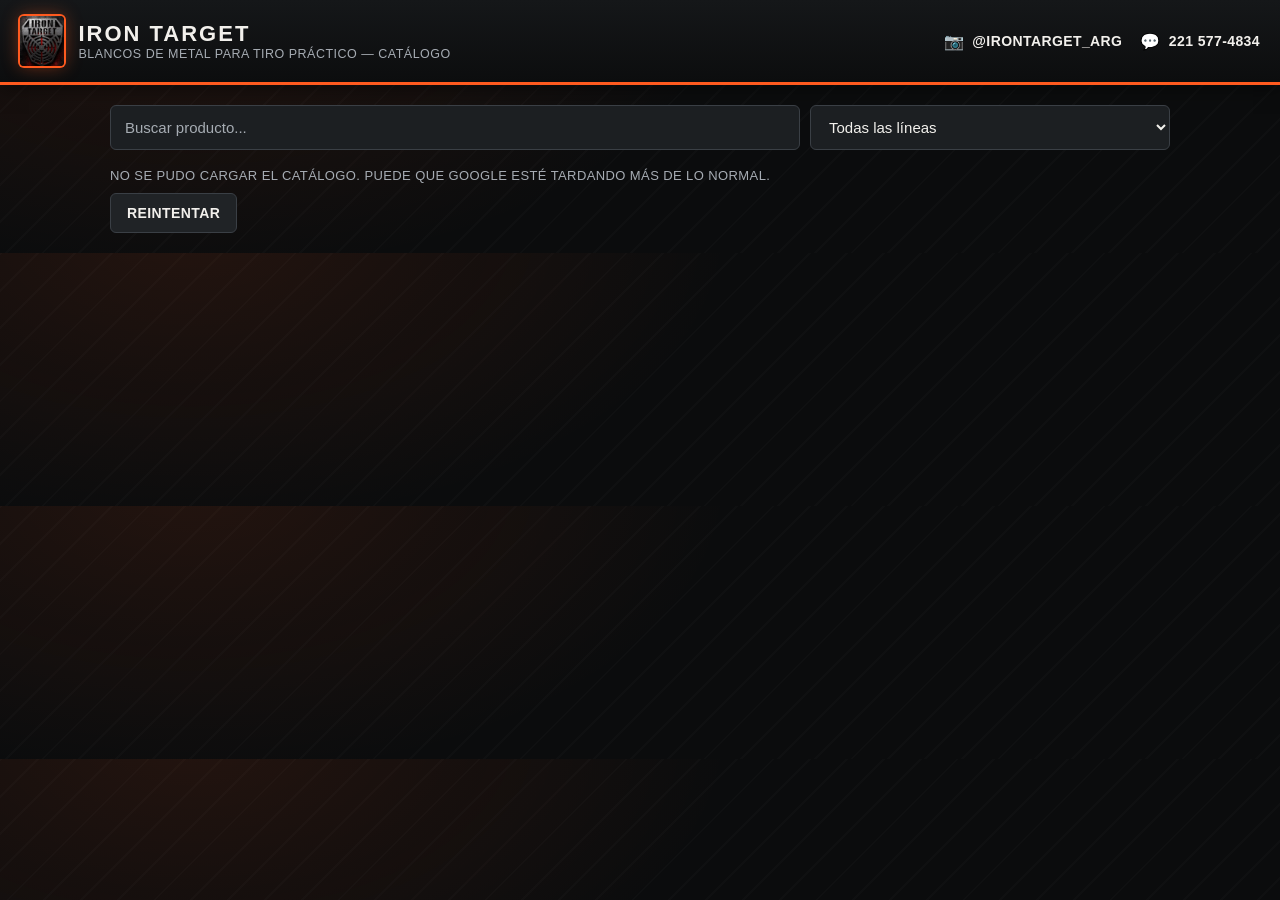
==== commit 5f3f5207: "Add files via upload" ====
--- a/index.html
+++ b/index.html
@@ -89,7 +89,7 @@
         La dirección de la Armería Parabellum y los horarios de retiro te los pasamos por WhatsApp.
       </div>
       <div id="notaEnvio" class="msg info">
-        Envío gratis a partir de $200.000 de compra. Por debajo de ese monto, se suma el costo de envío según tu dirección — te lo confirmamos por WhatsApp.
+        El costo de envío se cotiza por WhatsApp de acuerdo a tu dirección.
       </div>
 
       <div id="filaDireccion" class="form-row">
--- a/style.css
+++ b/style.css
@@ -68,6 +68,12 @@
     flex-shrink: 0;
     box-shadow: 0 0 0 2px var(--ember), 0 0 18px rgba(255,90,31,0.45);
   }
+  header.top .header-contacts {
+    display: flex;
+    gap: 18px;
+    flex-wrap: wrap;
+    align-items: center;
+  }
   .container {
     max-width: 1100px;
     margin: 0 auto;
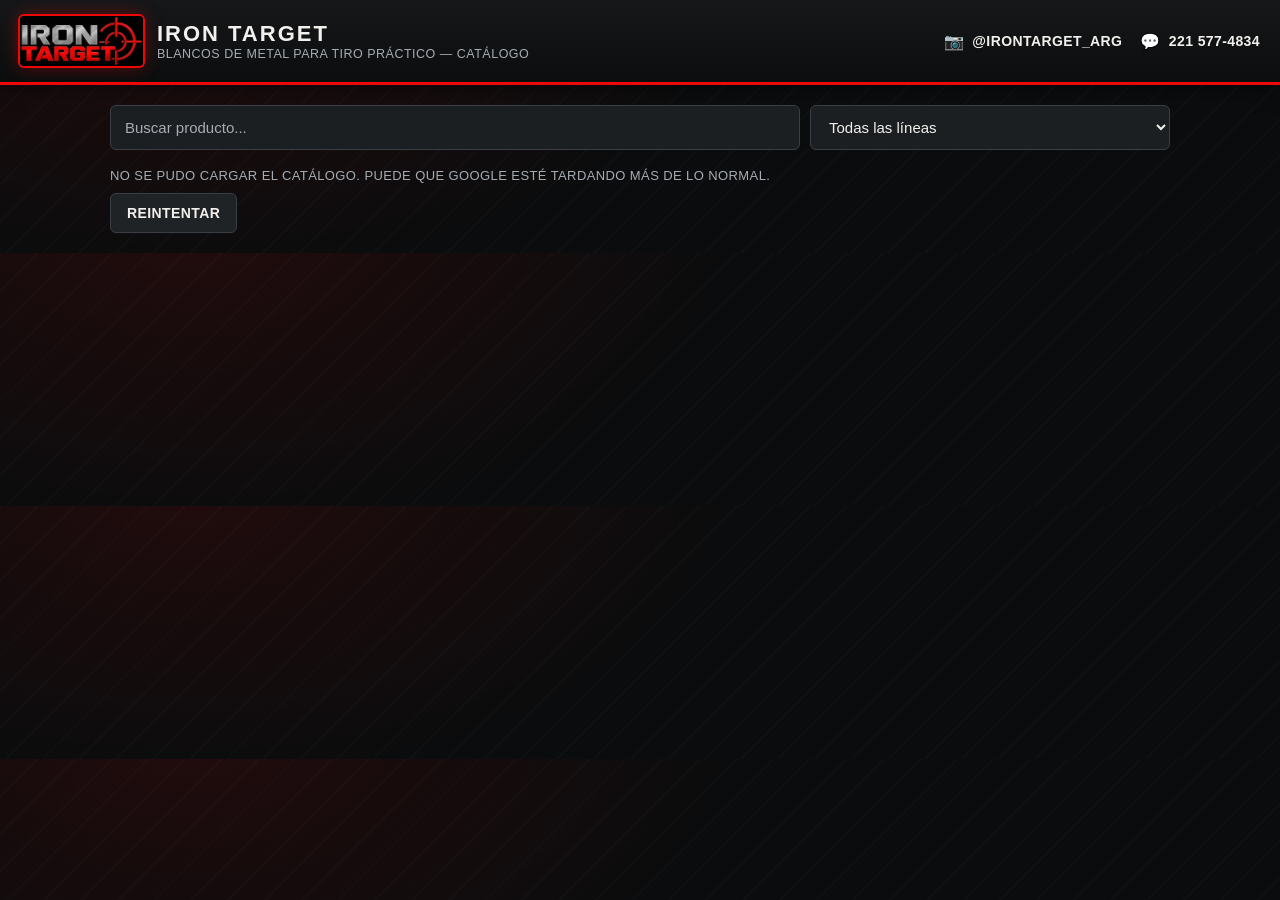
==== commit 6de4773c: "Add files via upload" ====
--- a/index.html
+++ b/index.html
@@ -13,7 +13,7 @@
 <body>
   <header class="top">
     <div class="brand">
-      <img class="brand-logo" alt="Iron Target" src="[data-uri]">
+      <img class="brand-logo" alt="Iron Target" src="[data-uri]">
       <div>
         <h1>IRON TARGET</h1>
         <div class="sub">Blancos de metal para tiro práctico — Catálogo</div>
@@ -96,6 +96,14 @@
         <label>Dirección de envío completa</label>
         <input type="text" id="pedDireccion" placeholder="Calle, número, localidad">
       </div>
+      <div id="filaCiudad" class="form-row">
+        <label>Ciudad</label>
+        <input type="text" id="pedCiudad" placeholder="Ej: La Plata">
+      </div>
+      <div id="filaProvincia" class="form-row">
+        <label>Provincia</label>
+        <input type="text" id="pedProvincia" placeholder="Ej: Buenos Aires">
+      </div>
       <div id="filaCodigoPostal" class="form-row">
         <label>Código postal</label>
         <input type="text" id="pedCodigoPostal">
--- a/style.css
+++ b/style.css
@@ -5,9 +5,9 @@
     --bg-input: #1c1f22;
     --steel: #3a3f45;
     --steel-light: #7c8288;
-    --ember: #ff5a1f;
-    --ember-dark: #c73e0f;
-    --ember-soft: rgba(255,90,31,0.16);
+    --ember: #ec0806;
+    --ember-dark: #a50604;
+    --ember-soft: rgba(236,8,6,0.16);
     --brass: #cf9d2e;
     --danger: #d62828;
     --success: #2fae5c;
@@ -22,7 +22,7 @@
     margin: 0;
     background: var(--bg);
     background-image:
-      radial-gradient(ellipse 900px 500px at 15% -10%, rgba(255,90,31,0.10), transparent 60%),
+      radial-gradient(ellipse 900px 500px at 15% -10%, rgba(236,8,6,0.10), transparent 60%),
       repeating-linear-gradient(135deg, rgba(255,255,255,0.015) 0px, rgba(255,255,255,0.015) 2px, transparent 2px, transparent 26px);
     color: var(--text);
     font-size: 15px;
@@ -66,7 +66,7 @@
     width: auto;
     border-radius: 4px;
     flex-shrink: 0;
-    box-shadow: 0 0 0 2px var(--ember), 0 0 18px rgba(255,90,31,0.45);
+    box-shadow: 0 0 0 2px var(--ember), 0 0 18px rgba(236,8,6,0.45);
   }
   header.top .header-contacts {
     display: flex;
@@ -321,7 +321,7 @@
     background: linear-gradient(135deg, var(--ember) 0%, var(--ember-dark) 100%);
     color: #1a0800;
     font-weight: 700;
-    box-shadow: 0 4px 18px rgba(255,90,31,0.45);
+    box-shadow: 0 4px 18px rgba(236,8,6,0.45);
     z-index: 900;
     display: none;
     align-items: center;
@@ -539,7 +539,7 @@
   .msg { padding: 10px 12px; border-radius: 8px; font-size: 13px; margin-bottom: 12px; }
   .msg.ok { background: rgba(47,174,92,0.15); color: #7fe3a3; border: 1px solid rgba(47,174,92,0.4); }
   .msg.err { background: rgba(214,40,40,0.15); color: #ff9d9d; border: 1px solid rgba(214,40,40,0.4); }
-  .msg.info { background: var(--ember-soft); color: #ffb08a; border: 1px solid rgba(255,90,31,0.4); }
+  .msg.info { background: var(--ember-soft); color: #ffada6; border: 1px solid rgba(236,8,6,0.4); }
 
   .stock-badge { font-size: 12px; font-weight: 600; }
   .spinner { font-size: 13px; color: var(--text-dim); text-transform: uppercase; letter-spacing: 0.4px; }
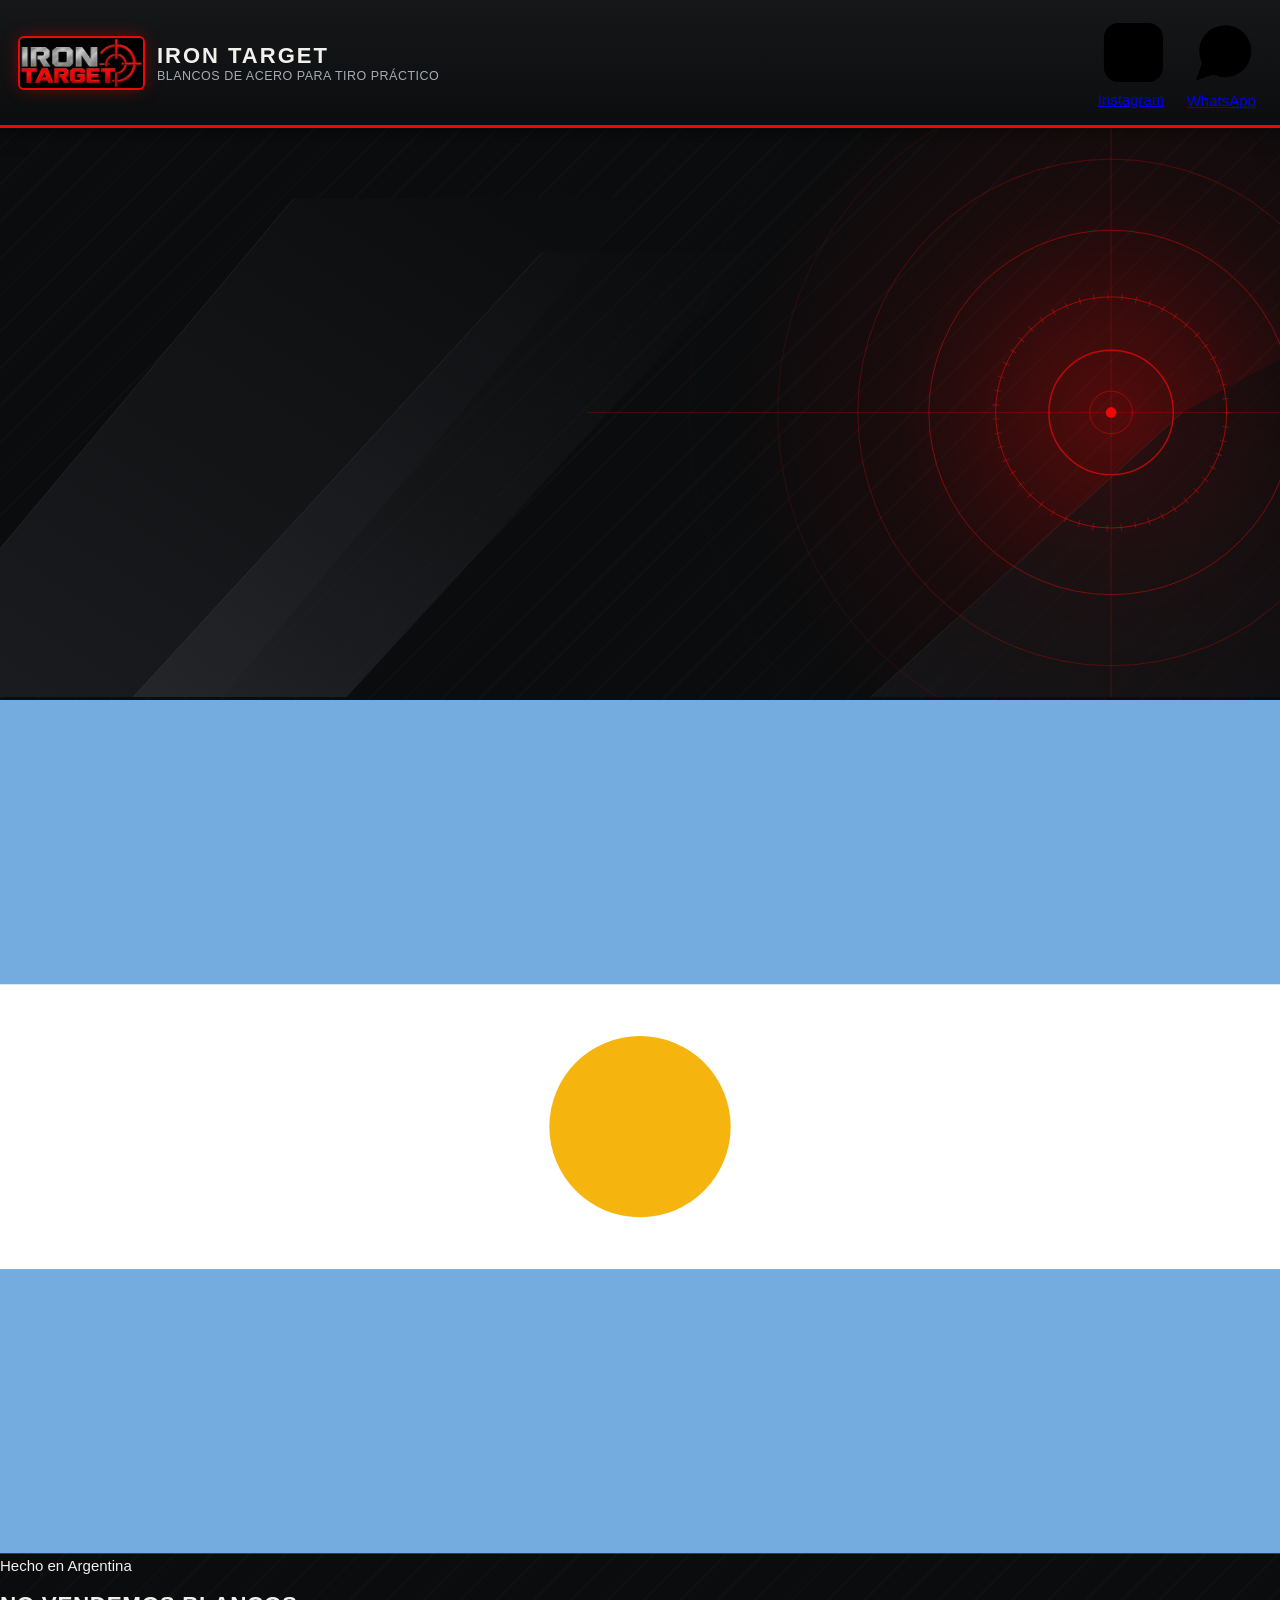
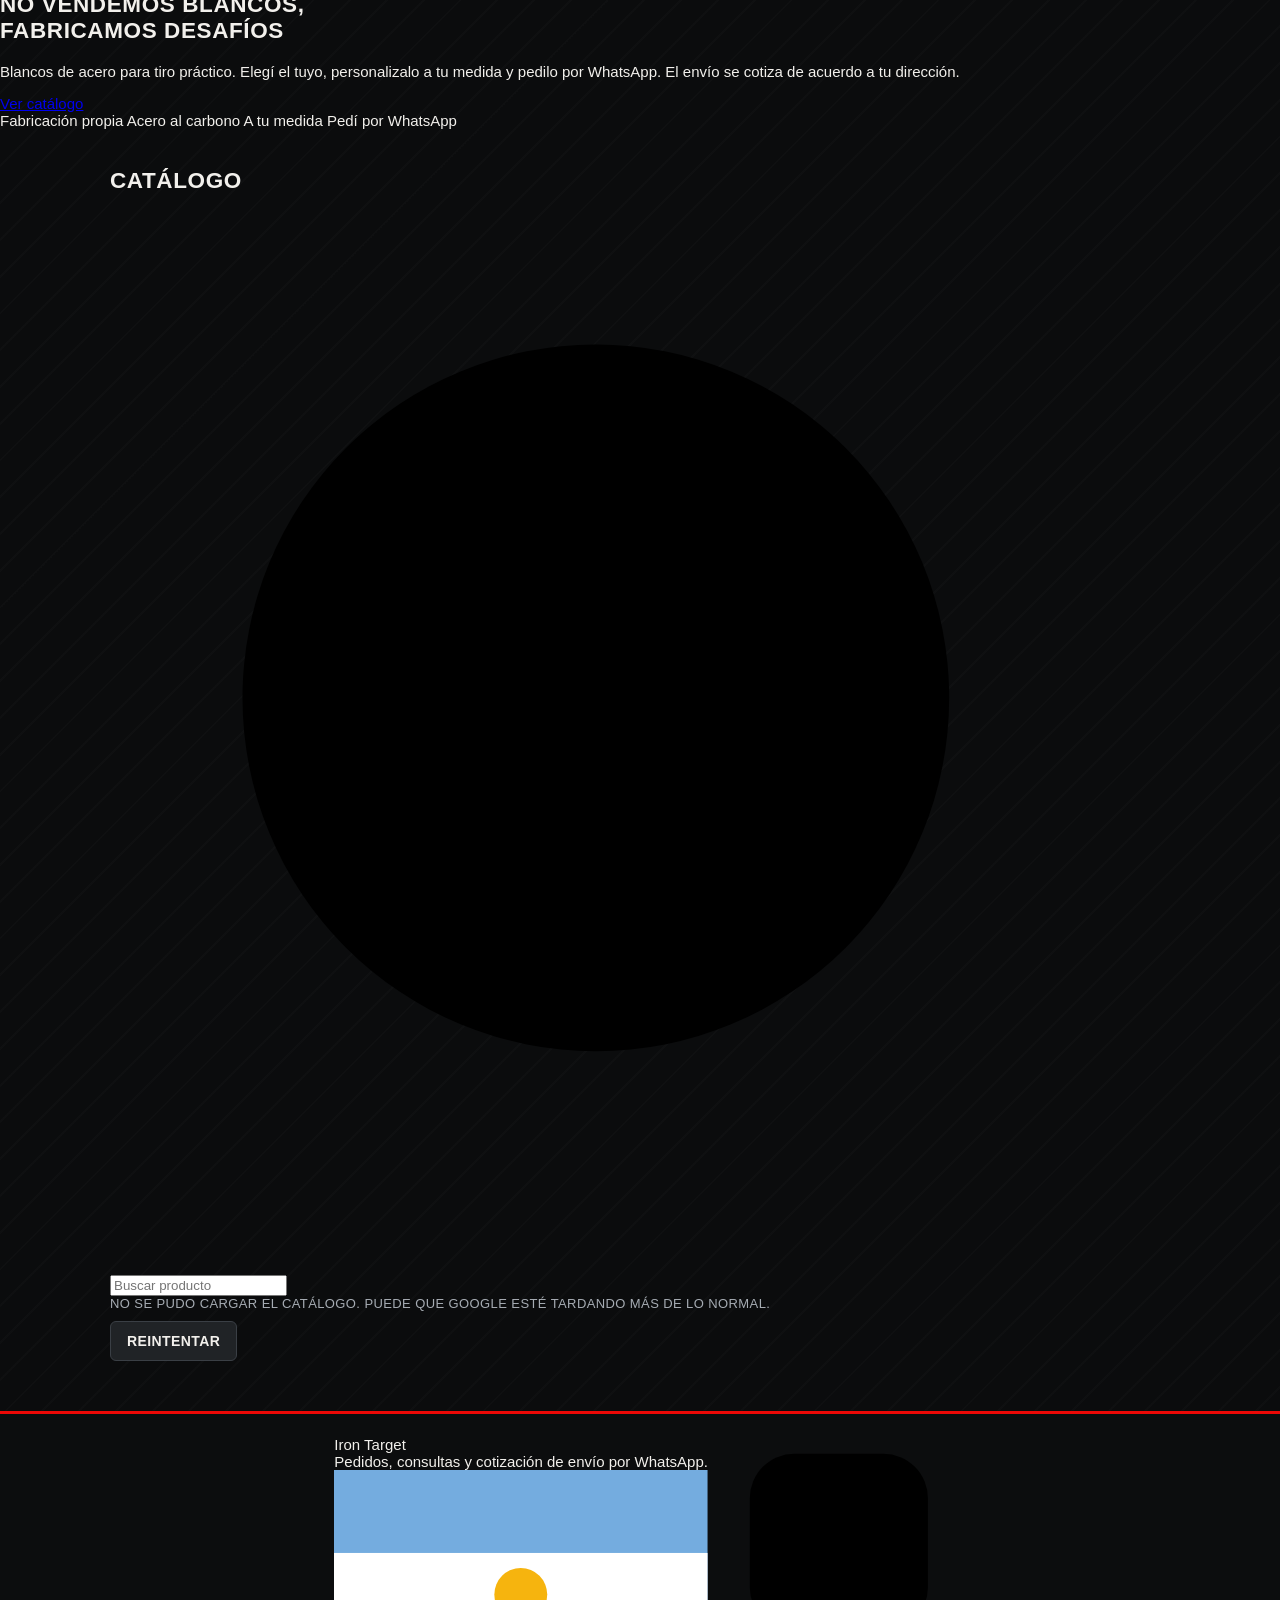
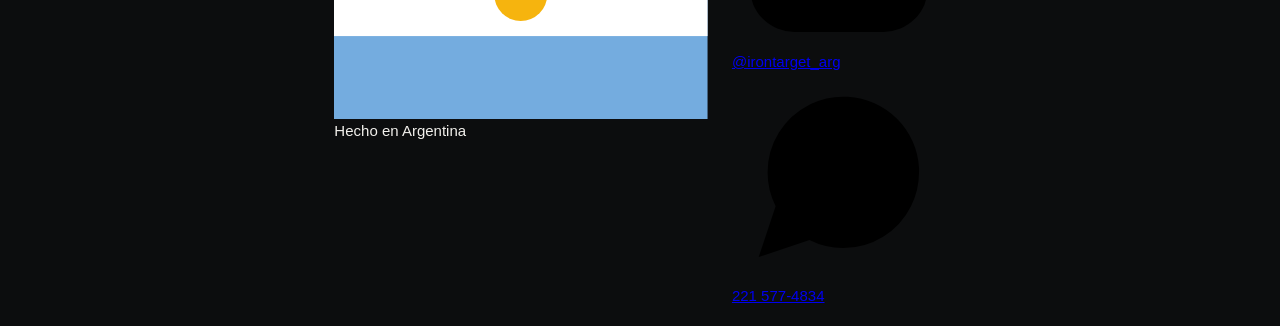
==== commit 7e94ecae: "Update index.html" ====
--- a/index.html
+++ b/index.html
@@ -7,7 +7,7 @@
   <meta name="description" content="Catálogo de blancos de metal para tiro práctico — IRON TARGET.">
   <link rel="preconnect" href="https://fonts.googleapis.com">
   <link rel="preconnect" href="https://fonts.gstatic.com" crossorigin>
-  <link href="https://fonts.googleapis.com/css2?family=Oswald:wght@500;600;700&family=Rajdhani:wght@500;600;700&display=swap" rel="stylesheet">
+  <link href="https://fonts.googleapis.com/css2?family=Barlow+Condensed:wght@500;600&family=Inter:wght@400;500;600&display=swap" rel="stylesheet">
   <link rel="stylesheet" href="style.css">
 </head>
 <body>
@@ -16,97 +16,195 @@
       <img class="brand-logo" alt="Iron Target" src="[data-uri]">
       <div>
         <h1>IRON TARGET</h1>
-        <div class="sub">Blancos de metal para tiro práctico — Catálogo</div>
+        <div class="sub">Blancos de acero para tiro práctico</div>
       </div>
     </div>
     <div class="header-contacts">
-      <a class="contact-link" href="https://instagram.com/irontarget_arg" target="_blank" rel="noopener">
-        <span class="contact-icon">📷</span> @irontarget_arg
+      <a class="icon-btn" href="https://instagram.com/irontarget_arg" target="_blank" rel="noopener" aria-label="Instagram">
+        <svg class="i" viewBox="0 0 24 24"><rect x="2" y="2" width="20" height="20" rx="5"/><path d="M16 11.37A4 4 0 1 1 12.63 8 4 4 0 0 1 16 11.37z"/><line x1="17.5" y1="6.5" x2="17.51" y2="6.5"/></svg>
+        <span class="lbl">Instagram</span>
       </a>
-      <a class="contact-link" href="https://wa.me/5492215774834" target="_blank" rel="noopener">
-        <span class="contact-icon">💬</span> 221 577-4834
+      <a class="icon-btn wa" href="https://wa.me/5492215774834" target="_blank" rel="noopener" aria-label="WhatsApp">
+        <svg class="i" viewBox="0 0 24 24"><path d="M21 11.5a8.38 8.38 0 0 1-.9 3.8 8.5 8.5 0 0 1-7.6 4.7 8.38 8.38 0 0 1-3.8-.9L3 21l1.9-5.7a8.38 8.38 0 0 1-.9-3.8 8.5 8.5 0 0 1 4.7-7.6 8.38 8.38 0 0 1 3.8-.9h.5a8.48 8.48 0 0 1 8 8v.5z"/></svg>
+        <span class="lbl">WhatsApp</span>
       </a>
     </div>
   </header>
 
-  <div class="container">
-    <div class="search-bar">
-      <input type="text" id="buscador" placeholder="Buscar producto..." oninput="filtrar()">
-      <select id="filtroLinea" onchange="filtrar()">
-        <option value="">Todas las líneas</option>
-      </select>
+  <section class="hero">
+    <svg class="hero-art" viewBox="0 0 1440 640" preserveAspectRatio="xMaxYMid slice" aria-hidden="true" focusable="false">
+      <defs>
+        <radialGradient id="hg-glow" cx="1250" cy="320" r="430" gradientUnits="userSpaceOnUse">
+          <stop offset="0" stop-color="#ec0806" stop-opacity="0.32"/>
+          <stop offset="0.55" stop-color="#ec0806" stop-opacity="0.07"/>
+          <stop offset="1" stop-color="#ec0806" stop-opacity="0"/>
+        </radialGradient>
+        <radialGradient id="hg-ring" cx="1250" cy="320" r="540" gradientUnits="userSpaceOnUse">
+          <stop offset="0" stop-color="#ec0806" stop-opacity="0.85"/>
+          <stop offset="1" stop-color="#ec0806" stop-opacity="0"/>
+        </radialGradient>
+        <linearGradient id="hg-plate1" x1="0" y1="1" x2="1" y2="0">
+          <stop offset="0" stop-color="#1a1c1f"/>
+          <stop offset="1" stop-color="#0b0c0d"/>
+        </linearGradient>
+        <linearGradient id="hg-plate2" x1="0" y1="1" x2="1" y2="0">
+          <stop offset="0" stop-color="#26282c" stop-opacity="0.85"/>
+          <stop offset="1" stop-color="#101113" stop-opacity="0.15"/>
+        </linearGradient>
+      </defs>
+      <circle cx="1250" cy="320" r="430" fill="url(#hg-glow)"/>
+      <!-- placas de acero en capas -->
+      <polygon points="-140,640 330,80 720,80 250,640" fill="url(#hg-plate1)"/>
+      <polygon points="150,640 610,140 850,140 390,640" fill="url(#hg-plate2)"/>
+      <polygon points="980,640 1330,320 1440,260 1440,640" fill="url(#hg-plate1)" opacity="0.55"/>
+      <g stroke="rgba(255,255,255,0.08)" stroke-width="1" fill="none">
+        <line x1="330" y1="80" x2="-140" y2="640"/>
+        <line x1="610" y1="140" x2="150" y2="640"/>
+        <line x1="1330" y1="320" x2="980" y2="640"/>
+      </g>
+      <!-- mira -->
+      <g fill="none" stroke="url(#hg-ring)">
+        <circle cx="1250" cy="320" r="70" stroke-width="1.6"/>
+        <circle cx="1250" cy="320" r="130" stroke-width="1"/>
+        <circle cx="1250" cy="320" r="130" stroke-width="8" stroke-dasharray="1 15" opacity="0.7"/>
+        <circle cx="1250" cy="320" r="205" stroke-width="1"/>
+        <circle cx="1250" cy="320" r="285" stroke-width="1" opacity="0.8"/>
+        <circle cx="1250" cy="320" r="375" stroke-width="1" opacity="0.6"/>
+        <circle cx="1250" cy="320" r="475" stroke-width="1" opacity="0.4"/>
+      </g>
+      <g stroke="rgba(236,8,6,0.30)" stroke-width="1">
+        <line x1="1250" y1="-20" x2="1250" y2="660"/>
+        <line x1="660" y1="320" x2="1500" y2="320"/>
+      </g>
+      <circle cx="1250" cy="320" r="24" fill="none" stroke="rgba(236,8,6,0.55)" stroke-width="1"/>
+      <circle cx="1250" cy="320" r="6" fill="#ec0806"/>
+    </svg>
+    <div class="hero-inner">
+      <div class="hero-eyebrow"><svg class="flag" viewBox="0 0 24 16" aria-hidden="true"><rect width="24" height="16" fill="#74ACDF"/><rect y="5.33" width="24" height="5.34" fill="#fff"/><circle cx="12" cy="8" r="1.7" fill="#F6B40E"/></svg> Hecho en Argentina</div>
+      <h2>No vendemos blancos,<br>fabricamos <span>desafíos</span></h2>
+      <p>Blancos de acero para tiro práctico. Elegí el tuyo, personalizalo a tu medida y pedilo por WhatsApp. El envío se cotiza de acuerdo a tu dirección.</p>
+      <a class="btn-hero" href="#catalogo" onclick="document.getElementById('catalogo').scrollIntoView({behavior:'smooth'});return false;">Ver catálogo</a>
+    </div>
+  </section>
+
+  <div class="strip">
+    <div class="strip-inner">
+      <span>Fabricación propia</span>
+      <span>Acero al carbono</span>
+      <span>A tu medida</span>
+      <span>Pedí por WhatsApp</span>
+    </div>
+  </div>
+
+  <div class="catalog-wrap">
+  <main class="container" id="catalogo">
+    <div class="section-head">
+      <h2>Catálogo</h2>
+      <div class="section-line"></div>
+      <div id="resultCount" class="result-count"></div>
+    </div>
+    <div class="toolbar">
+      <div class="search-wrap">
+        <svg class="i" viewBox="0 0 24 24"><circle cx="11" cy="11" r="8"/><line x1="21" y1="21" x2="16.65" y2="16.65"/></svg>
+        <input type="text" id="buscador" placeholder="Buscar producto" oninput="filtrar()" autocomplete="off">
+      </div>
+      <div class="chips" id="chips"></div>
     </div>
     <div id="estado" class="spinner">Cargando catálogo...</div>
     <div id="grid" class="grid"></div>
-  </div>
-
-  <!-- BOTÓN FLOTANTE DE CARRITO -->
-  <button id="btnCarrito" class="cart-fab" onclick="abrirCarrito()">🛒 Carrito <span id="cartCount" class="cart-badge">0</span></button>
+  </main>
+  </div>
+
+  <footer class="site-footer">
+    <div class="footer-inner">
+      <div>
+        <div class="footer-brand">Iron Target</div>
+        <div class="footer-note">Pedidos, consultas y cotización de envío por WhatsApp.</div>
+        <div class="made-in"><svg class="flag" viewBox="0 0 24 16" aria-hidden="true"><rect width="24" height="16" fill="#74ACDF"/><rect y="5.33" width="24" height="5.34" fill="#fff"/><circle cx="12" cy="8" r="1.7" fill="#F6B40E"/></svg> Hecho en Argentina</div>
+      </div>
+      <div class="footer-links">
+        <a class="icon-btn" href="https://instagram.com/irontarget_arg" target="_blank" rel="noopener">
+          <svg class="i" viewBox="0 0 24 24"><rect x="2" y="2" width="20" height="20" rx="5"/><path d="M16 11.37A4 4 0 1 1 12.63 8 4 4 0 0 1 16 11.37z"/><line x1="17.5" y1="6.5" x2="17.51" y2="6.5"/></svg>
+          @irontarget_arg
+        </a>
+        <a class="icon-btn wa" href="https://wa.me/5492215774834" target="_blank" rel="noopener">
+          <svg class="i" viewBox="0 0 24 24"><path d="M21 11.5a8.38 8.38 0 0 1-.9 3.8 8.5 8.5 0 0 1-7.6 4.7 8.38 8.38 0 0 1-3.8-.9L3 21l1.9-5.7a8.38 8.38 0 0 1-.9-3.8 8.5 8.5 0 0 1 4.7-7.6 8.38 8.38 0 0 1 3.8-.9h.5a8.48 8.48 0 0 1 8 8v.5z"/></svg>
+          221 577-4834
+        </a>
+      </div>
+    </div>
+  </footer>
+
+  <!-- BARRA FLOTANTE DE CARRITO -->
+  <button id="btnCarrito" class="cart-fab" onclick="abrirCarrito()">
+    <span class="left">
+      <svg class="i" viewBox="0 0 24 24"><circle cx="9" cy="21" r="1"/><circle cx="20" cy="21" r="1"/><path d="M1 1h4l2.68 13.39a2 2 0 0 0 2 1.61h9.72a2 2 0 0 0 2-1.61L23 6H6"/></svg>
+      Ver carrito <span id="cartCount" class="cart-badge">0</span>
+    </span>
+    <span id="cartTotalBar" class="total">$0</span>
+  </button>
   <div id="toast" class="toast"></div>
 
-  <!-- MODAL: CARRITO -->
+  <!-- VENTANA: CARRITO -->
   <div id="modalCarrito" class="modal-overlay">
     <div class="modal-box">
-      <h2>Tu carrito</h2>
+      <div class="modal-head">
+        <h2>Tu carrito</h2>
+        <button class="modal-close" onclick="cerrarCarrito()" aria-label="Cerrar"><svg class="i" viewBox="0 0 24 24"><line x1="18" y1="6" x2="6" y2="18"/><line x1="6" y1="6" x2="18" y2="18"/></svg></button>
+      </div>
       <div id="carritoItems"></div>
       <div id="carritoTotalRow" class="cart-total-row" style="display:none;">
         <span>Total</span>
         <span id="carritoTotal">$0</span>
       </div>
-      <div class="form-actions">
+      <div class="modal-actions">
         <button class="whatsapp" id="btnContinuarPedido" onclick="continuarPedido()" disabled>Continuar con el pedido</button>
-        <button class="secondary" onclick="vaciarCarrito()">Vaciar carrito</button>
         <button class="secondary block" onclick="cerrarCarrito()">Seguir viendo el catálogo</button>
-      </div>
-    </div>
-  </div>
-
-  <!-- MODAL: PEDIR PRODUCTO -->
+        <button class="link-remove" onclick="vaciarCarrito()">Vaciar carrito</button>
+      </div>
+    </div>
+  </div>
+
+  <!-- VENTANA: FINALIZAR PEDIDO (solo envío a domicilio) -->
   <div id="modalPedido" class="modal-overlay">
     <div class="modal-box">
-      <h2>Finalizar pedido</h2>
-      <div class="modal-sub">Revisá tu pedido y completá tus datos:</div>
-      <div id="modalResumenPedido" class="modal-sub" style="color:var(--text);"></div>
+      <div class="modal-head">
+        <h2>Finalizar pedido</h2>
+        <button class="modal-close" onclick="cerrarModal()" aria-label="Cerrar"><svg class="i" viewBox="0 0 24 24"><line x1="18" y1="6" x2="6" y2="18"/><line x1="6" y1="6" x2="18" y2="18"/></svg></button>
+      </div>
+      <div class="modal-sub">Revisá tu pedido y completá tus datos.</div>
+      <div id="modalResumenPedido" class="order-summary"></div>
       <div id="modalMsg"></div>
 
+      <div class="form-section-title">Tus datos</div>
       <div class="form-row">
         <label>Nombre y apellido</label>
-        <input type="text" id="pedNombre">
+        <input type="text" id="pedNombre" autocomplete="name">
       </div>
       <div class="form-row">
         <label>Teléfono de contacto</label>
-        <input type="tel" id="pedTelefono" placeholder="Ej: 221 5551234">
-      </div>
-      <div class="form-row">
-        <label>¿Cómo lo recibís?</label>
-        <select id="pedMetodoEntrega" onchange="actualizarFormularioPedido()">
-          <option value="Envio">Envío a domicilio</option>
-          <option value="Retiro">Retiro en punto de entrega (Armería Parabellum)</option>
-        </select>
-      </div>
-
-      <div id="notaRetiro" class="msg info" style="display:none;">
-        La dirección de la Armería Parabellum y los horarios de retiro te los pasamos por WhatsApp.
-      </div>
-      <div id="notaEnvio" class="msg info">
-        El costo de envío se cotiza por WhatsApp de acuerdo a tu dirección.
-      </div>
-
+        <input type="tel" id="pedTelefono" placeholder="Ej: 221 5551234" autocomplete="tel">
+      </div>
+
+      <div class="form-section-title">Envío a domicilio</div>
+      <div class="msg info">El costo de envío se cotiza por WhatsApp de acuerdo a tu dirección.</div>
       <div id="filaDireccion" class="form-row">
-        <label>Dirección de envío completa</label>
-        <input type="text" id="pedDireccion" placeholder="Calle, número, localidad">
-      </div>
-      <div id="filaCiudad" class="form-row">
-        <label>Ciudad</label>
-        <input type="text" id="pedCiudad" placeholder="Ej: La Plata">
-      </div>
-      <div id="filaProvincia" class="form-row">
-        <label>Provincia</label>
-        <input type="text" id="pedProvincia" placeholder="Ej: Buenos Aires">
-      </div>
-      <div id="filaCodigoPostal" class="form-row">
-        <label>Código postal</label>
-        <input type="text" id="pedCodigoPostal">
+        <label>Dirección completa</label>
+        <input type="text" id="pedDireccion" placeholder="Calle, número, localidad" autocomplete="street-address">
+      </div>
+      <div class="form-grid-2">
+        <div id="filaCiudad" class="form-row">
+          <label>Ciudad</label>
+          <input type="text" id="pedCiudad" placeholder="Ej: La Plata" autocomplete="address-level2">
+        </div>
+        <div id="filaProvincia" class="form-row">
+          <label>Provincia</label>
+          <input type="text" id="pedProvincia" placeholder="Ej: Buenos Aires" autocomplete="address-level1">
+        </div>
+        <div id="filaCodigoPostal" class="form-row">
+          <label>Código postal</label>
+          <input type="text" id="pedCodigoPostal" autocomplete="postal-code">
+        </div>
       </div>
       <div class="form-row">
         <label>Detalles de la entrega</label>
@@ -116,22 +214,17 @@
         <label>Horario preferido</label>
         <input type="text" id="pedHorario" placeholder="Ej: Mañanas, fines de semana...">
       </div>
-      <div class="form-row">
-        <label>Método de pago</label>
-        <select id="pedMetodoPago" onchange="actualizarFormularioPedido()">
-          <option value="Efectivo">Efectivo — solo retirando en el punto de entrega</option>
-          <option value="Lista/Transferencia">Transferencia / Tarjeta</option>
-        </select>
-      </div>
-      <div id="notaMetodoPago" class="msg info" style="display:none;"></div>
-
-      <div class="form-actions">
+
+      <div class="form-section-title">Pago</div>
+      <div class="modal-sub" style="margin-bottom:0;">Transferencia o tarjeta. Coordinamos los datos de pago con vos por WhatsApp.</div>
+      <input type="hidden" id="pedMetodoPago" value="Lista/Transferencia">
+
+      <div class="modal-actions">
         <button class="whatsapp" onclick="enviarPedido()">Enviar pedido por WhatsApp</button>
         <button class="secondary block" onclick="cerrarModal()">Cancelar</button>
       </div>
     </div>
   </div>
-
 
   <script src="script.js"></script>
 </body>
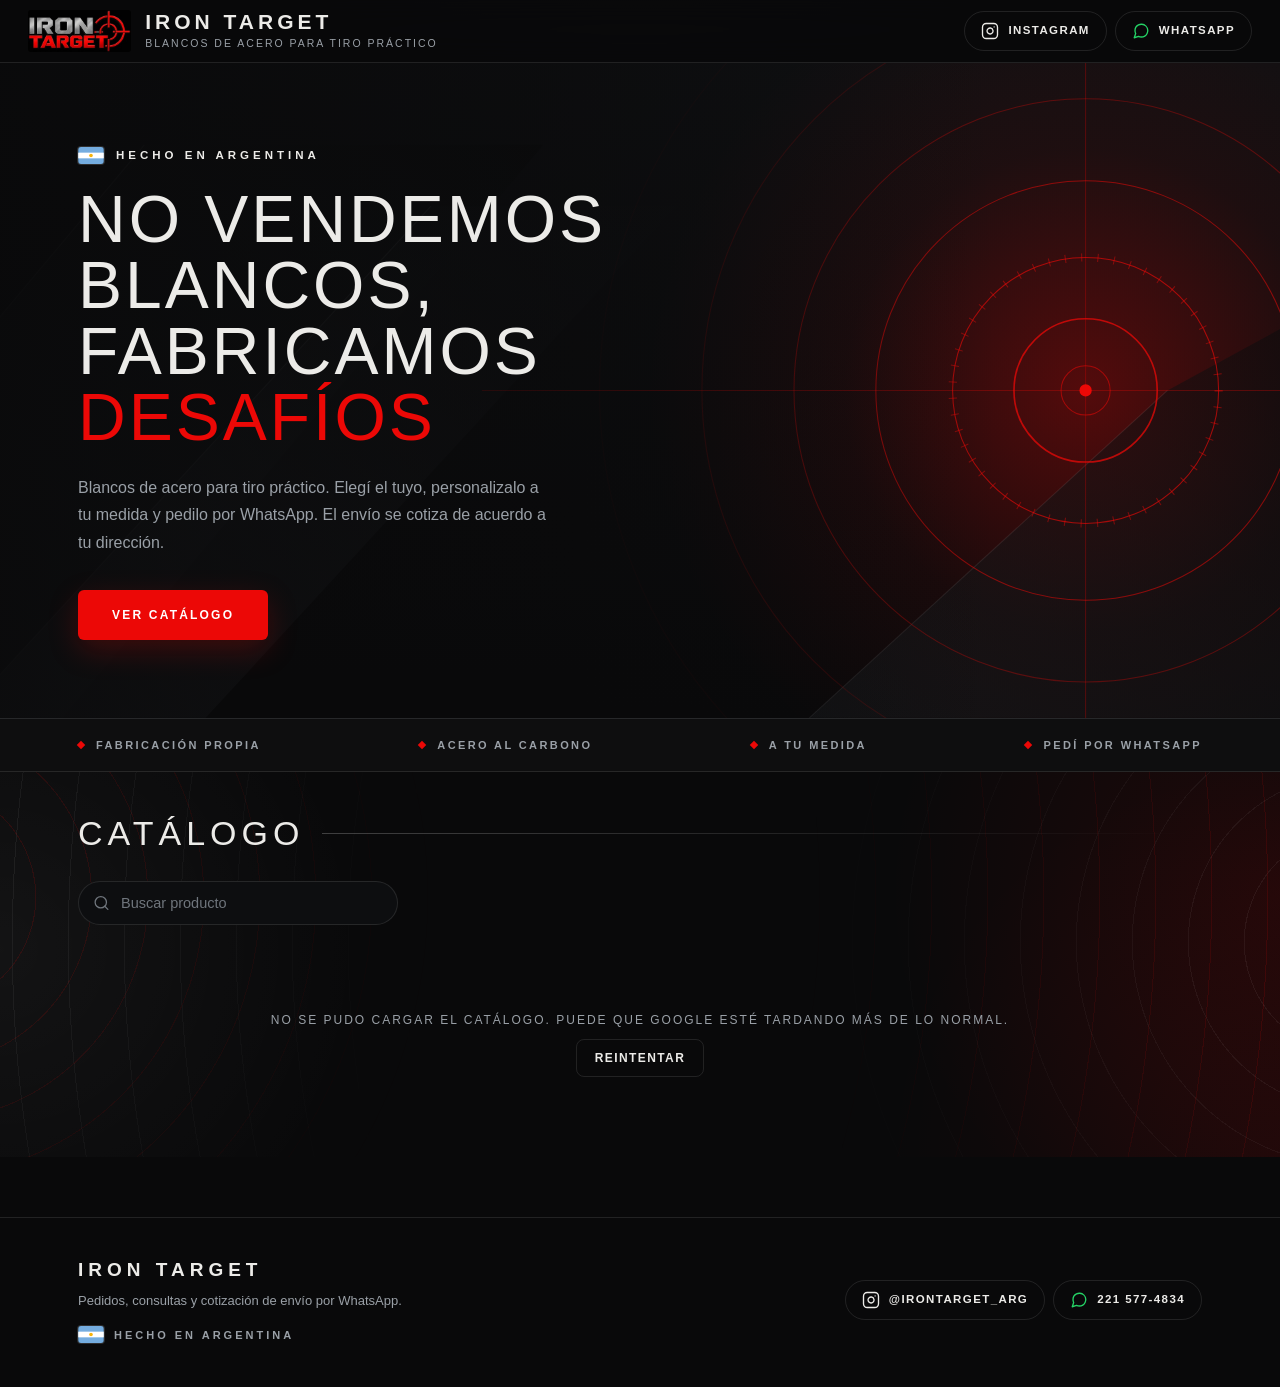
==== commit 657a6111: "Add files via upload" ====
--- a/index.html
+++ b/index.html
@@ -8,7 +8,7 @@
   <link rel="preconnect" href="https://fonts.googleapis.com">
   <link rel="preconnect" href="https://fonts.gstatic.com" crossorigin>
   <link href="https://fonts.googleapis.com/css2?family=Barlow+Condensed:wght@500;600&family=Inter:wght@400;500;600&display=swap" rel="stylesheet">
-  <link rel="stylesheet" href="style.css">
+  <link rel="stylesheet" href="style.css?v=20261121">
 </head>
 <body>
   <header class="top">
@@ -226,6 +226,6 @@
     </div>
   </div>
 
-  <script src="script.js"></script>
+  <script src="script.js?v=20261121"></script>
 </body>
 </html>
--- a/style.css
+++ b/style.css
@@ -1,144 +1,335 @@
   :root {
-    --bg: #0b0c0d;
-    --bg-panel: #17191b;
-    --bg-panel-alt: #202326;
-    --bg-input: #1c1f22;
-    --steel: #3a3f45;
-    --steel-light: #7c8288;
+    --bg: #09090a;
+    --bg-panel: #111214;
+    --bg-panel-alt: #18191c;
+    --bg-input: #0d0e10;
+    --steel: rgba(255,255,255,0.10);
+    --steel-strong: rgba(255,255,255,0.22);
+    --steel-light: #6f757c;
     --ember: #ec0806;
-    --ember-dark: #a50604;
-    --ember-soft: rgba(236,8,6,0.16);
+    --ember-dark: #b50705;
+    --ember-soft: rgba(236,8,6,0.12);
     --brass: #cf9d2e;
     --danger: #d62828;
-    --success: #2fae5c;
+    --success: #4cc07a;
     --whatsapp: #25D366;
-    --text: #f2f0ec;
-    --text-dim: #a6acb3;
-    --radius: 6px;
+    --text: #ecebe8;
+    --text-dim: #9aa0a7;
+    --radius: 8px;
+    --radius-lg: 14px;
+    --font-display: 'Barlow Condensed', 'Oswald', 'Segoe UI', Roboto, Arial, sans-serif;
+    --font-body: 'Inter', 'Segoe UI', Roboto, Arial, sans-serif;
   }
   * { box-sizing: border-box; }
+  html { scroll-behavior: smooth; -webkit-text-size-adjust: 100%; }
   body {
-    font-family: 'Rajdhani', 'Segoe UI', Roboto, Arial, sans-serif;
+    font-family: var(--font-body);
     margin: 0;
     background: var(--bg);
-    background-image:
-      radial-gradient(ellipse 900px 500px at 15% -10%, rgba(236,8,6,0.10), transparent 60%),
-      repeating-linear-gradient(135deg, rgba(255,255,255,0.015) 0px, rgba(255,255,255,0.015) 2px, transparent 2px, transparent 26px);
+    background-image: radial-gradient(ellipse 1000px 520px at 50% -12%, rgba(255,255,255,0.045), transparent 70%);
+    background-repeat: no-repeat;
     color: var(--text);
     font-size: 15px;
-  }
+    line-height: 1.5;
+    -webkit-font-smoothing: antialiased;
+  }
+  body.has-cart { padding-bottom: 92px; }
+  body.modal-open { overflow: hidden; }
+  img { max-width: 100%; }
   h1, h2, h3 {
-    font-family: 'Oswald', 'Segoe UI', Roboto, Arial, sans-serif;
-    text-transform: uppercase;
-    letter-spacing: 0.6px;
-  }
+    font-family: var(--font-display);
+    text-transform: uppercase;
+    font-weight: 600;
+    letter-spacing: 1px;
+  }
+  svg.i {
+    width: 18px;
+    height: 18px;
+    fill: none;
+    stroke: currentColor;
+    stroke-width: 1.8;
+    stroke-linecap: round;
+    stroke-linejoin: round;
+    flex-shrink: 0;
+  }
+
+  /* ---------- ENCABEZADO ---------- */
   header.top {
-    background: linear-gradient(180deg, #151719 0%, #0c0d0e 100%);
-    border-bottom: 3px solid var(--ember);
-    box-shadow: 0 2px 18px rgba(0,0,0,0.55);
-    color: var(--text);
-    padding: 16px 20px;
+    position: sticky;
+    top: 0;
+    z-index: 60;
+    background: rgba(9,9,10,0.86);
+    -webkit-backdrop-filter: blur(14px);
+    backdrop-filter: blur(14px);
+    border-bottom: 1px solid var(--steel);
+    color: var(--text);
+    padding: 10px 28px;
     display: flex;
     align-items: center;
     justify-content: space-between;
+    gap: 12px;
+  }
+  header.top .brand { display: flex; align-items: center; gap: 14px; min-width: 0; }
+  header.top .brand-logo { height: 42px; width: auto; border-radius: 3px; flex-shrink: 0; display: block; }
+  header.top h1 { font-size: 21px; margin: 0; letter-spacing: 4px; color: var(--text); line-height: 1.1; font-weight: 600; }
+  header.top .sub {
+    font-size: 10.5px;
+    color: var(--text-dim);
+    text-transform: uppercase;
+    letter-spacing: 2px;
+    margin-top: 3px;
+  }
+  header.top .header-contacts { display: flex; gap: 8px; align-items: center; }
+
+  .icon-btn {
+    display: inline-flex;
+    align-items: center;
+    justify-content: center;
+    gap: 9px;
+    height: 40px;
+    min-width: 40px;
+    padding: 0 16px;
+    border-radius: 999px;
+    border: 1px solid var(--steel);
+    background: transparent;
+    color: var(--text);
+    text-decoration: none;
+    font-family: var(--font-body);
+    font-size: 11.5px;
+    font-weight: 600;
+    letter-spacing: 1.4px;
+    text-transform: uppercase;
+    transition: border-color 0.15s, background 0.15s;
+  }
+  .icon-btn:hover { border-color: var(--steel-strong); background: rgba(255,255,255,0.04); }
+  .icon-btn.wa svg { color: var(--whatsapp); }
+  .icon-btn.wa:hover { border-color: rgba(37,211,102,0.6); }
+
+  /* ---------- PORTADA ---------- */
+  .hero {
+    position: relative;
+    overflow: hidden;
+    border-bottom: 1px solid var(--steel);
+    background: linear-gradient(180deg, #0f1012 0%, #09090a 100%);
+  }
+  .hero-art {
+    position: absolute;
+    inset: 0;
+    width: 100%;
+    height: 100%;
+    pointer-events: none;
+  }
+  .hero::after {
+    content: '';
+    position: absolute;
+    inset: 0;
+    background: linear-gradient(90deg, rgba(9,9,10,0.88) 0%, rgba(9,9,10,0.55) 42%, rgba(9,9,10,0) 78%);
+    pointer-events: none;
+  }
+  .hero-inner {
+    position: relative;
+    z-index: 2;
+    max-width: 1180px;
+    margin: 0 auto;
+    padding: 84px 28px 78px;
+  }
+  .hero-eyebrow {
+    display: flex;
+    align-items: center;
+    gap: 12px;
+    font-size: 11.5px;
+    letter-spacing: 4px;
+    text-transform: uppercase;
+    color: var(--text);
+    font-weight: 600;
+    margin-bottom: 22px;
+  }
+  .flag { width: 26px; height: 17px; border-radius: 3px; flex-shrink: 0; box-shadow: 0 0 0 1px rgba(255,255,255,0.15); }
+  .hero h2 {
+    font-size: 66px;
+    line-height: 1;
+    margin: 0 0 24px;
+    letter-spacing: 3px;
+    font-weight: 500;
+    max-width: 760px;
+  }
+  .hero h2 span { color: var(--ember); }
+  .hero p {
+    margin: 0 0 34px;
+    max-width: 470px;
+    color: var(--text-dim);
+    font-size: 16px;
+    line-height: 1.7;
+  }
+  .btn-hero {
+    display: inline-flex;
+    align-items: center;
+    justify-content: center;
+    height: 50px;
+    padding: 0 34px;
+    border-radius: 6px;
+    background: var(--ember);
+    color: #fff;
+    text-decoration: none;
+    font-size: 12px;
+    font-weight: 600;
+    letter-spacing: 2.2px;
+    text-transform: uppercase;
+    box-shadow: 0 10px 30px rgba(236,8,6,0.22);
+    transition: background 0.15s, transform 0.15s;
+  }
+  .btn-hero:hover { background: #ff1a17; transform: translateY(-1px); }
+
+  .strip { border-bottom: 1px solid var(--steel); background: rgba(255,255,255,0.018); }
+  .strip-inner {
+    max-width: 1180px;
+    margin: 0 auto;
+    padding: 18px 28px;
+    display: flex;
     flex-wrap: wrap;
+    justify-content: space-between;
+    gap: 10px 28px;
+  }
+  .strip-inner span {
+    display: inline-flex;
+    align-items: center;
+    gap: 12px;
+    font-size: 11px;
+    font-weight: 600;
+    letter-spacing: 2.4px;
+    text-transform: uppercase;
+    color: var(--text-dim);
+  }
+  .strip-inner span::before {
+    content: '';
+    width: 6px;
+    height: 6px;
+    background: var(--ember);
+    transform: rotate(45deg);
+    flex-shrink: 0;
+  }
+
+  /* fondo con profundidad para el catálogo */
+  .catalog-wrap { position: relative; overflow: hidden; }
+  .catalog-wrap::before, .catalog-wrap::after {
+    content: '';
+    position: absolute;
+    pointer-events: none;
+    z-index: 0;
+  }
+  .catalog-wrap::before {
+    inset: 0;
+    background:
+      radial-gradient(circle 560px at 100% 120px, rgba(236,8,6,0.10), transparent 70%),
+      radial-gradient(circle 520px at 0% 46%, rgba(255,255,255,0.045), transparent 70%),
+      radial-gradient(circle 560px at 100% 100%, rgba(236,8,6,0.08), transparent 70%);
+  }
+  .catalog-wrap::after {
+    inset: 0;
+    background:
+      repeating-radial-gradient(circle at 106% 170px, rgba(255,255,255,0.07) 0 1px, transparent 1px 56px),
+      repeating-radial-gradient(circle at -6% calc(100% - 260px), rgba(236,8,6,0.17) 0 1px, transparent 1px 56px);
+    -webkit-mask-image: radial-gradient(circle 560px at 106% 170px, #000 0, transparent 100%), radial-gradient(circle 520px at -6% calc(100% - 260px), #000 0, transparent 100%);
+    mask-image: radial-gradient(circle 560px at 106% 170px, #000 0, transparent 100%), radial-gradient(circle 520px at -6% calc(100% - 260px), #000 0, transparent 100%);
+  }
+  .catalog-wrap .container { position: relative; z-index: 1; }
+
+  .container { max-width: 1180px; margin: 0 auto; padding: 36px 28px 20px; }
+
+  /* ---------- BUSCADOR Y FILTROS ---------- */
+  .toolbar { display: flex; align-items: center; gap: 16px; margin-bottom: 14px; flex-wrap: wrap; }
+  .search-wrap { position: relative; flex: 0 1 320px; min-width: 220px; }
+  .search-wrap svg.i {
+    position: absolute;
+    left: 15px;
+    top: 50%;
+    transform: translateY(-50%);
+    color: var(--steel-light);
+    pointer-events: none;
+    width: 17px;
+    height: 17px;
+  }
+  .search-wrap input {
+    width: 100%;
+    height: 44px;
+    padding: 0 14px 0 42px;
+    font-size: 14.5px;
+    font-family: inherit;
+    background: var(--bg-input);
+    border: 1px solid var(--steel);
+    border-radius: 999px;
+    color: var(--text);
+  }
+  .search-wrap input::placeholder { color: var(--steel-light); }
+  .search-wrap input:focus { outline: none; border-color: var(--steel-strong); }
+  .chips {
+    display: flex;
     gap: 8px;
-  }
-  header.top h1 {
-    font-size: 22px;
-    margin: 0;
-    letter-spacing: 2px;
-    color: var(--text);
-  }
-  header.top .sub {
-    font-size: 12.5px;
-    color: var(--text-dim);
-    text-transform: uppercase;
-    letter-spacing: 0.5px;
-  }
-  header.top .brand {
-    display: flex;
-    align-items: center;
-    gap: 14px;
-  }
-  header.top .brand-logo {
-    height: 50px;
-    width: auto;
-    border-radius: 4px;
+    overflow-x: auto;
+    scrollbar-width: none;
+    -webkit-overflow-scrolling: touch;
+    flex: 1;
+    min-width: 0;
+  }
+  .chips::-webkit-scrollbar { display: none; }
+  .chip {
     flex-shrink: 0;
-    box-shadow: 0 0 0 2px var(--ember), 0 0 18px rgba(236,8,6,0.45);
-  }
-  header.top .header-contacts {
-    display: flex;
-    gap: 18px;
-    flex-wrap: wrap;
-    align-items: center;
-  }
-  .container {
-    max-width: 1100px;
-    margin: 0 auto;
-    padding: 20px;
-  }
-  .search-bar {
-    margin-bottom: 18px;
-    display: flex;
-    gap: 10px;
-    flex-wrap: wrap;
-  }
-  .search-bar input {
-    flex: 2;
-    min-width: 200px;
-    padding: 12px 14px;
-    font-size: 15px;
-    background: var(--bg-input);
-    border: 1px solid var(--steel);
-    border-radius: var(--radius);
-    color: var(--text);
-  }
-  .search-bar input::placeholder { color: var(--text-dim); }
-  .search-bar select {
-    flex: 1;
-    min-width: 160px;
-    padding: 12px 14px;
-    font-size: 15px;
-    background: var(--bg-input);
-    border: 1px solid var(--steel);
-    border-radius: var(--radius);
-    color: var(--text);
-  }
-  .search-bar input:focus, .search-bar select:focus {
-    outline: none;
-    border-color: var(--ember);
-    box-shadow: 0 0 0 3px var(--ember-soft);
-  }
+    height: 36px;
+    padding: 0 16px;
+    border-radius: 999px;
+    border: 1px solid var(--steel);
+    background: transparent;
+    color: var(--text-dim);
+    font-family: var(--font-body);
+    font-size: 11.5px;
+    font-weight: 600;
+    letter-spacing: 1.3px;
+    text-transform: uppercase;
+    cursor: pointer;
+    transition: border-color 0.15s, color 0.15s, background 0.15s;
+  }
+  .chip:hover { border-color: var(--steel-strong); color: var(--text); background: transparent; }
+  .chip.active {
+    background: var(--ember-soft);
+    border-color: rgba(236,8,6,0.65);
+    color: #fff;
+  }
+  .section-head { display: flex; align-items: center; gap: 18px; margin-bottom: 22px; }
+  .section-head h2 { margin: 0; font-size: 34px; letter-spacing: 5px; font-weight: 500; }
+  .section-line { flex: 1; height: 1px; background: linear-gradient(90deg, var(--steel-strong), transparent); }
+  .result-count {
+    font-size: 11px;
+    color: var(--steel-light);
+    text-transform: uppercase;
+    letter-spacing: 2.4px;
+    font-weight: 600;
+    white-space: nowrap;
+  }
+  .toolbar { margin-bottom: 26px; }
+
+  /* ---------- GRILLA Y TARJETAS ---------- */
   .grid {
     display: grid;
-    grid-template-columns: repeat(auto-fill, minmax(220px, 1fr));
-    gap: 18px;
+    grid-template-columns: repeat(auto-fill, minmax(268px, 1fr));
+    gap: 24px;
   }
   .card {
     background: var(--bg-panel);
     border: 1px solid var(--steel);
-    border-radius: var(--radius);
+    border-radius: var(--radius-lg);
     overflow: hidden;
-    box-shadow: 0 3px 10px rgba(0,0,0,0.45);
     display: flex;
     flex-direction: column;
-    transition: border-color 0.15s, transform 0.15s;
-  }
-  .card:hover {
-    border-color: var(--ember);
-    transform: translateY(-2px);
-  }
-
-  /* ÁREA DE IMAGEN / VIDEO DEL PRODUCTO — se ve la foto completa, sin recortar,
-     y si el producto tiene video, se muestra directamente ahí en vez de la foto. */
+    transition: border-color 0.2s, transform 0.2s;
+  }
+  @media (hover: hover) {
+    .card:hover { border-color: var(--steel-strong); transform: translateY(-2px); }
+  }
   .card-media {
     position: relative;
     width: 100%;
-    padding-top: 78%;
+    padding-top: 80%;
     background: #050505;
-    background-image: radial-gradient(circle at 50% 40%, #14161780, #05050500 70%);
     overflow: hidden;
     border-bottom: 1px solid var(--steel);
   }
@@ -149,118 +340,276 @@
     height: 100%;
     object-fit: contain;
   }
-  .card-media iframe {
-    position: absolute;
-    inset: 0;
-    width: 100%;
-    height: 100%;
-    border: 0;
-  }
+  .card-media iframe { position: absolute; inset: 0; width: 100%; height: 100%; border: 0; }
   .card .no-img {
     position: absolute;
     inset: 0;
     display: flex;
+    flex-direction: column;
     align-items: center;
     justify-content: center;
-    color: var(--text-dim);
-    font-size: 13px;
-    text-transform: uppercase;
+    gap: 12px;
+    color: var(--steel-light);
+    font-size: 10.5px;
+    text-transform: uppercase;
+    letter-spacing: 2.5px;
+  }
+  .card .no-img svg { width: 46px; height: 46px; stroke-width: 1.1; color: #3a3f45; }
+  .card-flags {
+    position: absolute;
+    top: 12px;
+    left: 12px;
+    display: flex;
+    gap: 6px;
+    flex-wrap: wrap;
+  }
+  .card .body {
+    padding: 22px 22px 22px;
+    display: flex;
+    flex-direction: column;
+    gap: 8px;
+    flex: 1;
+  }
+  .card .eyebrow {
+    font-size: 10.5px;
+    letter-spacing: 2.6px;
+    text-transform: uppercase;
+    color: var(--steel-light);
+    font-weight: 600;
+  }
+  .card h3 { margin: 0; font-size: 23px; letter-spacing: 1px; line-height: 1.1; font-weight: 600; }
+  .card p.desc {
+    margin: 2px 0 0;
+    font-size: 13.5px;
+    line-height: 1.6;
+    color: var(--text-dim);
+    display: -webkit-box;
+    -webkit-line-clamp: 3;
+    -webkit-box-orient: vertical;
+    overflow: hidden;
+  }
+  .card p.desc.expanded { display: block; -webkit-line-clamp: unset; }
+  .link-more {
+    align-self: flex-start;
+    background: none;
+    border: none;
+    padding: 2px 0;
+    margin: 0;
+    color: var(--text);
+    font-family: var(--font-body);
+    font-size: 12.5px;
+    font-weight: 600;
+    text-transform: none;
+    letter-spacing: 0.2px;
+    text-decoration: underline;
+    text-decoration-color: var(--steel-strong);
+    text-underline-offset: 4px;
+    cursor: pointer;
+  }
+  .card .spacer { flex: 1; min-height: 6px; }
+  .price-block { margin-top: 10px; padding-top: 16px; border-top: 1px solid var(--steel); }
+  .price-main { display: flex; align-items: baseline; gap: 12px; flex-wrap: wrap; }
+  .price {
+    font-family: var(--font-display);
+    font-size: 32px;
+    font-weight: 500;
+    color: var(--text);
     letter-spacing: 0.5px;
-  }
-  .card .body {
-    padding: 12px 14px 14px;
-    display: flex;
-    flex-direction: column;
-    gap: 6px;
-    flex: 1;
-  }
-  .card h3 {
-    margin: 0;
-    font-size: 17px;
-    letter-spacing: 0.3px;
-  }
-  .card p.desc {
-    margin: 0;
-    font-size: 13px;
-    color: var(--text-dim);
-    flex: 1;
-  }
-  .price-row {
-    display: flex;
-    align-items: center;
-    justify-content: space-between;
-    margin-top: 6px;
-    flex-wrap: wrap;
-    gap: 6px;
-  }
-  .price {
-    font-family: 'Oswald', sans-serif;
-    font-size: 20px;
-    font-weight: 700;
-    color: var(--ember);
-    letter-spacing: 0.3px;
-  }
-  .price-block { margin-top: 4px; }
-  .price-lista-tachado {
-    font-size: 12px;
-    color: var(--text-dim);
-    text-decoration: line-through;
-  }
-  .price-efectivo {
-    font-size: 12px;
-    color: var(--success);
-    font-weight: 600;
-  }
+    line-height: 1;
+  }
+  .price-lista-tachado { font-size: 13.5px; color: var(--steel-light); text-decoration: line-through; }
+  .price-efectivo { font-size: 12.5px; color: var(--success); font-weight: 500; margin-top: 6px; letter-spacing: 0.2px; }
+  .stock-line {
+    display: inline-flex;
+    align-items: center;
+    gap: 7px;
+    font-size: 10.5px;
+    font-weight: 600;
+    text-transform: uppercase;
+    letter-spacing: 1.6px;
+    margin-top: 10px;
+  }
+  .stock-line::before { content: ''; width: 6px; height: 6px; border-radius: 50%; background: currentColor; }
+  .stock-line.ok { color: var(--success); }
+  .stock-line.out { color: #ff8a8a; }
+
   .badge {
-    font-family: 'Oswald', sans-serif;
-    font-size: 11px;
-    font-weight: 600;
-    padding: 4px 10px;
-    border-radius: 3px;
-    text-transform: uppercase;
-    letter-spacing: 0.5px;
-  }
-  .badge.ok { background: rgba(47,174,92,0.15); color: var(--success); border: 1px solid rgba(47,174,92,0.4); }
-  .badge.out {
-    background: repeating-linear-gradient(135deg, #2a0a0a, #2a0a0a 6px, #1a0505 6px, #1a0505 12px);
-    color: #ff8a8a;
-    border: 1px solid rgba(214,40,40,0.5);
-  }
-  .badge.line {
-    background: var(--bg-panel-alt);
-    color: var(--steel-light);
-    border: 1px solid var(--steel);
-    align-self: flex-start;
-  }
-  .badge.feria {
-    background: rgba(207,157,46,0.16);
-    color: var(--brass);
-    border: 1px solid rgba(207,157,46,0.45);
-    align-self: flex-start;
-  }
-  .badges-row { display: flex; gap: 6px; flex-wrap: wrap; }
+    font-size: 10px;
+    font-weight: 600;
+    padding: 6px 11px;
+    border-radius: 999px;
+    text-transform: uppercase;
+    letter-spacing: 1.6px;
+    background: rgba(9,9,10,0.82);
+    -webkit-backdrop-filter: blur(6px);
+    backdrop-filter: blur(6px);
+  }
+  .badge.out { color: #ff9d9d; border: 1px solid rgba(214,40,40,0.55); }
+  .badge.feria { color: var(--brass); border: 1px solid rgba(207,157,46,0.55); }
   .empty {
     text-align: center;
     color: var(--text-dim);
     padding: 60px 20px;
     text-transform: uppercase;
-    letter-spacing: 0.5px;
-  }
-
-  /* BOTÓN WHATSAPP */
-  button.whatsapp {
-    background: var(--whatsapp);
-    color: #06210f;
+    letter-spacing: 2px;
+    font-size: 12px;
+    grid-column: 1 / -1;
+  }
+
+  .field-block { margin-top: 6px; }
+  .field-block label {
+    display: block;
+    font-size: 10.5px;
+    font-weight: 600;
+    margin-bottom: 6px;
+    color: var(--text-dim);
+    text-transform: uppercase;
+    letter-spacing: 1.6px;
+  }
+  .field-block select, .field-block input[type="text"] {
     width: 100%;
-    margin-top: 8px;
-  }
-
-  /* MODAL DE PEDIDO */
+    height: 44px;
+    padding: 0 14px;
+    background: var(--bg-input);
+    border: 1px solid var(--steel);
+    border-radius: var(--radius);
+    color: var(--text);
+    font-size: 14px;
+    font-family: inherit;
+  }
+  .field-block select:focus, .field-block input[type="text"]:focus { outline: none; border-color: var(--steel-strong); }
+  details.custom-opt { margin-top: 6px; }
+  details.custom-opt summary {
+    list-style: none;
+    display: flex;
+    align-items: center;
+    gap: 10px;
+    min-height: 42px;
+    padding: 0 14px;
+    border: 1px solid var(--steel);
+    border-radius: var(--radius);
+    color: var(--text-dim);
+    font-size: 12.5px;
+    font-weight: 500;
+    letter-spacing: 0.2px;
+    cursor: pointer;
+    user-select: none;
+    transition: border-color 0.15s, color 0.15s;
+  }
+  details.custom-opt summary::-webkit-details-marker { display: none; }
+  details.custom-opt summary:hover { border-color: var(--steel-strong); color: var(--text); }
+  details.custom-opt summary .plus { color: var(--ember); font-size: 18px; line-height: 1; font-weight: 400; transition: transform 0.15s; }
+  details.custom-opt[open] summary { color: var(--text); }
+  details.custom-opt[open] summary .plus { transform: rotate(45deg); }
+  details.custom-opt .custom-body { padding-top: 10px; }
+  details.custom-opt .hint { font-size: 12px; color: var(--steel-light); margin-top: 6px; }
+
+  .card-actions { display: grid; gap: 8px; margin-top: 14px; }
+
+  /* ---------- BOTONES ---------- */
+  button {
+    cursor: pointer;
+    border: none;
+    border-radius: var(--radius);
+    padding: 11px 18px;
+    font-size: 12px;
+    font-weight: 600;
+    background: var(--ember);
+    color: #fff;
+    text-transform: uppercase;
+    letter-spacing: 1.4px;
+    font-family: var(--font-body);
+    transition: background 0.15s, border-color 0.15s, color 0.15s;
+  }
+  button:hover { background: #ff1a17; }
+  button:focus-visible, a:focus-visible, summary:focus-visible, .chip:focus-visible {
+    outline: 2px solid var(--text);
+    outline-offset: 2px;
+  }
+  button.secondary { background: transparent; color: var(--text); border: 1px solid var(--steel); }
+  button.secondary:hover { background: transparent; border-color: var(--steel-strong); }
+  button.danger { background: var(--danger); color: #fff; }
+  button:disabled { opacity: 0.4; cursor: not-allowed; }
+  button.block { width: 100%; }
+  button.add-cart, button.consult, button.whatsapp {
+    display: inline-flex;
+    align-items: center;
+    justify-content: center;
+    gap: 9px;
+    min-height: 48px;
+    width: 100%;
+  }
+  button.consult { background: transparent; color: var(--text-dim); border: 1px solid var(--steel); }
+  button.consult:hover { background: transparent; border-color: var(--steel-strong); color: var(--text); }
+  button.whatsapp { background: var(--whatsapp); color: #06210f; }
+  button.whatsapp:hover { background: #3be07b; }
+  button.whatsapp:disabled { background: var(--steel); color: var(--text-dim); }
+
+  /* ---------- CARRITO (BARRA INFERIOR) ---------- */
+  .cart-fab {
+    position: fixed;
+    left: 14px;
+    right: 14px;
+    bottom: calc(14px + env(safe-area-inset-bottom, 0px));
+    max-width: 560px;
+    margin: 0 auto;
+    min-height: 56px;
+    padding: 0 22px;
+    border-radius: 14px;
+    font-size: 12.5px;
+    background: var(--ember);
+    color: #fff;
+    box-shadow: 0 12px 34px rgba(0,0,0,0.6);
+    z-index: 900;
+    display: none;
+    align-items: center;
+    justify-content: space-between;
+    gap: 12px;
+  }
+  .cart-fab:hover { background: #ff1a17; }
+  .cart-fab .left { display: inline-flex; align-items: center; gap: 12px; }
+  .cart-fab .total { font-family: var(--font-display); font-size: 21px; font-weight: 500; letter-spacing: 0.5px; }
+  .cart-badge {
+    background: #fff;
+    color: var(--ember-dark);
+    border-radius: 999px;
+    font-size: 12px;
+    font-weight: 700;
+    padding: 1px 9px;
+    min-width: 24px;
+    text-align: center;
+    letter-spacing: 0;
+  }
+  .toast {
+    position: fixed;
+    left: 50%;
+    bottom: calc(88px + env(safe-area-inset-bottom, 0px));
+    transform: translateX(-50%) translateY(20px);
+    background: var(--bg-panel-alt);
+    border: 1px solid var(--steel-strong);
+    color: var(--text);
+    padding: 11px 20px;
+    border-radius: 999px;
+    font-size: 13px;
+    font-weight: 500;
+    opacity: 0;
+    pointer-events: none;
+    transition: opacity 0.25s, transform 0.25s;
+    z-index: 1100;
+    max-width: 88vw;
+    text-align: center;
+    box-shadow: 0 8px 24px rgba(0,0,0,0.55);
+  }
+  .toast.show { opacity: 1; transform: translateX(-50%) translateY(0); }
+
+  /* ---------- VENTANAS (CARRITO / PEDIDO) ---------- */
   .modal-overlay {
     display: none;
     position: fixed;
     inset: 0;
-    background: rgba(0,0,0,0.75);
+    background: rgba(0,0,0,0.72);
+    -webkit-backdrop-filter: blur(4px);
+    backdrop-filter: blur(4px);
     align-items: center;
     justify-content: center;
     padding: 16px;
@@ -268,278 +617,302 @@
   }
   .modal-overlay.open { display: flex; }
   .modal-box {
+    position: relative;
     background: var(--bg-panel);
     border: 1px solid var(--steel);
-    border-radius: 10px;
-    padding: 22px;
-    max-width: 440px;
+    border-radius: 18px;
+    padding: 26px 26px 0;
+    max-width: 480px;
     width: 100%;
-    max-height: 90vh;
+    max-height: 92vh;
     overflow-y: auto;
-    box-shadow: 0 10px 40px rgba(0,0,0,0.6);
-  }
-  .modal-box h2 { margin-top: 0; font-size: 19px; }
-  .modal-sub { font-size: 13px; color: var(--text-dim); margin-bottom: 14px; }
-
-  /* FOOTER DE CONTACTO */
-  .site-footer {
-    background: #0c0d0e;
-    border-top: 3px solid var(--ember);
-    color: var(--text);
-    margin-top: 30px;
-    padding: 4px 0;
-  }
+    box-shadow: 0 24px 70px rgba(0,0,0,0.7);
+  }
+  .modal-head { display: flex; align-items: center; justify-content: space-between; gap: 12px; margin-bottom: 6px; }
+  .modal-box h2 { margin: 0; font-size: 24px; letter-spacing: 2px; font-weight: 500; }
+  .modal-close {
+    width: 38px;
+    height: 38px;
+    padding: 0;
+    flex-shrink: 0;
+    display: inline-flex;
+    align-items: center;
+    justify-content: center;
+    background: transparent;
+    color: var(--text-dim);
+    border: 1px solid var(--steel);
+    border-radius: 50%;
+  }
+  .modal-close:hover { background: transparent; color: var(--text); border-color: var(--steel-strong); }
+  .modal-sub { font-size: 13.5px; color: var(--text-dim); margin-bottom: 14px; }
+  .modal-actions {
+    position: sticky;
+    bottom: 0;
+    margin: 18px -26px 0;
+    padding: 16px 26px calc(18px + env(safe-area-inset-bottom, 0px));
+    background: linear-gradient(180deg, rgba(17,18,20,0) 0%, var(--bg-panel) 24%);
+    display: grid;
+    gap: 8px;
+  }
+
+  .form-section-title {
+    font-size: 10.5px;
+    letter-spacing: 3px;
+    text-transform: uppercase;
+    color: var(--text-dim);
+    font-weight: 600;
+    margin: 24px 0 12px;
+    padding-bottom: 8px;
+    border-bottom: 1px solid var(--steel);
+  }
+  .form-section-title:first-of-type { margin-top: 14px; }
+  .form-grid-2 { display: grid; grid-template-columns: 1fr 1fr; gap: 0 12px; }
+
+  .order-summary {
+    background: var(--bg-panel-alt);
+    border: 1px solid var(--steel);
+    border-radius: var(--radius);
+    padding: 2px 16px 14px;
+    margin: 14px 0 4px;
+    font-size: 13.5px;
+  }
+  .order-summary .line { display: flex; justify-content: space-between; gap: 12px; padding: 11px 0; border-bottom: 1px solid var(--steel); }
+  .order-summary .line .what { flex: 1; min-width: 0; }
+  .order-summary .line .sub { display: block; font-size: 12px; color: var(--text-dim); margin-top: 2px; }
+  .order-summary .line .amount { font-weight: 600; white-space: nowrap; }
+  .order-summary .total-line {
+    display: flex;
+    justify-content: space-between;
+    align-items: baseline;
+    padding-top: 14px;
+    font-family: var(--font-display);
+    font-weight: 500;
+    font-size: 19px;
+    letter-spacing: 1.5px;
+    text-transform: uppercase;
+  }
+  .order-summary .total-line span:last-child { font-size: 26px; letter-spacing: 0.5px; }
+
+  .cart-item-row {
+    display: grid;
+    grid-template-columns: 1fr auto;
+    gap: 8px 14px;
+    padding: 16px 0;
+    border-bottom: 1px solid var(--steel);
+    align-items: start;
+  }
+  .cart-item-info .nombre { font-weight: 600; font-size: 14.5px; color: var(--text); line-height: 1.3; }
+  .cart-item-info .detalle { font-size: 12.5px; color: var(--text-dim); margin-top: 3px; }
+  .cart-item-sub { font-family: var(--font-display); font-weight: 500; font-size: 20px; text-align: right; letter-spacing: 0.3px; }
+  .cart-item-tools { display: flex; align-items: center; justify-content: space-between; grid-column: 1 / -1; }
+  .cart-qty { display: flex; align-items: center; gap: 2px; border: 1px solid var(--steel); border-radius: 999px; padding: 2px; }
+  .cart-qty button {
+    width: 34px;
+    height: 34px;
+    padding: 0;
+    font-size: 18px;
+    line-height: 1;
+    background: transparent;
+    color: var(--text);
+    border: none;
+    border-radius: 50%;
+    display: inline-flex;
+    align-items: center;
+    justify-content: center;
+  }
+  .cart-qty button:hover { background: rgba(255,255,255,0.07); }
+  .cart-qty span { min-width: 30px; text-align: center; font-weight: 600; font-size: 14px; }
+  button.link-remove {
+    background: none;
+    border: none;
+    padding: 6px 2px;
+    color: var(--steel-light);
+    font-family: var(--font-body);
+    font-size: 12.5px;
+    font-weight: 500;
+    text-transform: none;
+    letter-spacing: 0.2px;
+    text-decoration: underline;
+    text-underline-offset: 4px;
+  }
+  button.link-remove:hover { background: none; color: #ff8a8a; }
+  .cart-total-row {
+    display: flex;
+    justify-content: space-between;
+    align-items: baseline;
+    font-family: var(--font-display);
+    font-weight: 500;
+    font-size: 19px;
+    letter-spacing: 1.5px;
+    text-transform: uppercase;
+    padding-top: 18px;
+  }
+  .cart-total-row span:last-child { font-size: 28px; letter-spacing: 0.5px; }
+  .cart-empty { text-align: center; color: var(--text-dim); padding: 40px 10px; }
+
+  /* ---------- PIE DE PÁGINA ---------- */
+  .site-footer { border-top: 1px solid var(--steel); margin-top: 60px; }
   .footer-inner {
+    max-width: 1180px;
+    margin: 0 auto;
+    padding: 38px 28px 44px;
     display: flex;
     gap: 24px;
     flex-wrap: wrap;
-    justify-content: center;
-    padding: 18px 20px;
-  }
-  .contact-link {
-    display: inline-flex;
-    align-items: center;
-    gap: 8px;
-    color: var(--text);
-    text-decoration: none;
-    font-size: 14px;
-    font-weight: 600;
-    text-transform: uppercase;
-    letter-spacing: 0.4px;
-  }
-  .contact-link:hover { color: var(--ember); }
-  .contact-icon { font-size: 16px; }
-
-  /* CARRITO */
-  .cart-fab {
-    position: fixed;
-    right: 20px;
-    bottom: 20px;
-    border-radius: 999px;
-    padding: 14px 20px;
-    font-size: 15px;
-    background: linear-gradient(135deg, var(--ember) 0%, var(--ember-dark) 100%);
-    color: #1a0800;
-    font-weight: 700;
-    box-shadow: 0 4px 18px rgba(236,8,6,0.45);
-    z-index: 900;
-    display: none;
-    align-items: center;
-    gap: 8px;
-    text-transform: uppercase;
-    letter-spacing: 0.4px;
-  }
-  .cart-badge {
-    background: #0b0c0d;
-    color: var(--ember);
-    border-radius: 999px;
-    font-size: 12px;
-    font-weight: 700;
-    padding: 2px 8px;
-    min-width: 18px;
-    text-align: center;
-  }
-  button.add-cart {
-    background: var(--bg-panel-alt);
-    color: var(--text);
-    border: 1px solid var(--ember);
-    width: 100%;
-    margin-top: 8px;
-  }
-  button.add-cart:hover { background: var(--ember-soft); }
-  .cart-item-row {
-    display: flex;
     align-items: center;
     justify-content: space-between;
+  }
+  .footer-brand { font-family: var(--font-display); letter-spacing: 5px; font-size: 19px; text-transform: uppercase; font-weight: 600; }
+  .footer-note { font-size: 13px; color: var(--text-dim); margin-top: 6px; max-width: 420px; }
+  .footer-links { display: flex; gap: 8px; flex-wrap: wrap; }
+  .made-in {
+    display: flex;
+    align-items: center;
     gap: 10px;
-    padding: 10px 0;
-    border-bottom: 1px solid var(--steel);
-    flex-wrap: wrap;
-  }
-  .cart-item-info { flex: 1; min-width: 140px; }
-  .cart-item-info .nombre { font-weight: 600; font-size: 14px; color: var(--text); }
-  .cart-item-info .detalle { font-size: 12px; color: var(--text-dim); }
-  .cart-qty {
-    display: flex;
-    align-items: center;
-    gap: 6px;
-  }
-  .cart-qty button {
-    padding: 4px 9px;
-    font-size: 14px;
-    background: var(--bg-panel-alt);
-    color: var(--text);
-    border: 1px solid var(--steel);
-  }
-  .cart-total-row {
-    display: flex;
-    justify-content: space-between;
-    font-family: 'Oswald', sans-serif;
-    font-weight: 700;
-    font-size: 17px;
-    padding-top: 12px;
-    margin-top: 6px;
-    border-top: 2px solid var(--ember);
-    color: var(--ember);
-  }
-  .cart-empty { text-align: center; color: var(--text-dim); padding: 30px 10px; }
-  .toast {
-    position: fixed;
-    left: 50%;
-    bottom: 90px;
-    transform: translateX(-50%) translateY(20px);
-    background: var(--bg-panel);
-    border: 1px solid var(--ember);
-    color: var(--text);
-    padding: 10px 18px;
-    border-radius: 999px;
-    font-size: 13px;
-    font-weight: 600;
-    opacity: 0;
-    pointer-events: none;
-    transition: opacity 0.25s, transform 0.25s;
-    z-index: 1100;
-    max-width: 85vw;
-    text-align: center;
-    box-shadow: 0 4px 16px rgba(0,0,0,0.5);
-  }
-  .toast.show {
-    opacity: 1;
-    transform: translateX(-50%) translateY(0);
-  }
-
-  /* ADMIN */
+    margin-top: 16px;
+    font-size: 11px;
+    font-weight: 600;
+    letter-spacing: 3px;
+    text-transform: uppercase;
+    color: var(--text-dim);
+  }
+
+  /* ---------- CELULAR ---------- */
+  @media (max-width: 640px) {
+    header.top { padding: 8px 14px; }
+    header.top .sub { display: none; }
+    header.top h1 { font-size: 18px; letter-spacing: 3px; }
+    header.top .brand-logo { height: 36px; }
+    header.top .icon-btn .lbl { display: none; }
+    header.top .icon-btn { padding: 0; width: 40px; }
+    .hero-inner { padding: 48px 20px 46px; }
+    .hero-eyebrow { font-size: 10.5px; letter-spacing: 3px; margin-bottom: 18px; }
+    .hero h2 { font-size: 35px; letter-spacing: 1.5px; margin-bottom: 18px; }
+    .hero p { font-size: 15px; margin-bottom: 26px; }
+    .btn-hero { width: 100%; }
+    .hero::after { background: linear-gradient(90deg, rgba(9,9,10,0.82) 0%, rgba(9,9,10,0.5) 60%, rgba(9,9,10,0.15) 100%); }
+    .strip-inner { padding: 16px 20px; display: grid; grid-template-columns: 1fr 1fr; gap: 12px 14px; }
+    .strip-inner span { font-size: 10px; letter-spacing: 1.8px; }
+    .section-head { gap: 12px; margin-bottom: 18px; }
+    .section-head h2 { font-size: 28px; letter-spacing: 4px; }
+    .container { padding: 26px 16px 14px; }
+    .toolbar { flex-direction: column; flex-wrap: nowrap; align-items: stretch; gap: 12px; }
+    .search-wrap { flex: none; }
+    .grid { grid-template-columns: 1fr; gap: 18px; }
+    .card-media { padding-top: 75%; }
+    .card .body { padding: 20px 18px 18px; }
+    .modal-overlay { align-items: flex-end; padding: 0; }
+    .modal-box {
+      max-width: none;
+      max-height: 94vh;
+      border-radius: 20px 20px 0 0;
+      padding: 20px 18px 0;
+      animation: sheet-up 0.26s ease-out;
+    }
+    .modal-actions { margin: 16px -18px 0; padding: 14px 18px calc(16px + env(safe-area-inset-bottom, 0px)); }
+    .form-row input, .form-row textarea, .form-row select { font-size: 16px; min-height: 46px; }
+    .footer-inner { flex-direction: column; align-items: flex-start; padding: 30px 20px 40px; }
+  }
+  @keyframes sheet-up { from { transform: translateY(40px); opacity: 0.4; } to { transform: translateY(0); opacity: 1; } }
+  @media (prefers-reduced-motion: reduce) {
+    html { scroll-behavior: auto; }
+    .modal-box { animation: none; }
+    .card, .toast { transition: none; }
+  }
+
+  /* ---------- PANEL DE ADMINISTRADOR ---------- */
   .login-box {
     max-width: 340px;
     margin: 80px auto;
     background: var(--bg-panel);
     border: 1px solid var(--steel);
-    padding: 28px;
-    border-radius: 10px;
+    padding: 30px;
+    border-radius: var(--radius-lg);
     box-shadow: 0 4px 24px rgba(0,0,0,0.5);
     text-align: center;
   }
   .login-box input {
     width: 100%;
-    padding: 11px;
+    padding: 12px;
     margin: 14px 0;
     background: var(--bg-input);
     border: 1px solid var(--steel);
     border-radius: var(--radius);
     color: var(--text);
-    font-size: 15px;
-  }
-  button {
-    cursor: pointer;
-    border: none;
-    border-radius: var(--radius);
-    padding: 11px 16px;
-    font-size: 14px;
-    font-weight: 600;
-    background: linear-gradient(135deg, var(--ember) 0%, var(--ember-dark) 100%);
-    color: #1a0800;
-    text-transform: uppercase;
-    letter-spacing: 0.4px;
-    font-family: 'Oswald', 'Segoe UI', sans-serif;
-  }
-  button.secondary { background: var(--bg-panel-alt); color: var(--text); border: 1px solid var(--steel); }
-  button.danger { background: var(--danger); color: #fff; }
-  button:disabled { opacity: 0.45; cursor: not-allowed; }
-  button.block { width: 100%; }
-
-  .tabs {
-    display: flex;
-    gap: 6px;
-    margin-bottom: 18px;
-    flex-wrap: wrap;
-  }
-  .tabs button {
-    background: var(--bg-panel-alt);
-    color: var(--text-dim);
-    border: 1px solid var(--steel);
-  }
-  .tabs button.active {
-    background: linear-gradient(135deg, var(--ember) 0%, var(--ember-dark) 100%);
-    color: #1a0800;
-    border-color: var(--ember);
-  }
+    font-size: 16px;
+  }
+  .login-box input:focus { outline: none; border-color: var(--steel-strong); }
+
+  .tabs { display: flex; gap: 6px; margin-bottom: 18px; flex-wrap: wrap; }
+  .tabs button { background: transparent; color: var(--text-dim); border: 1px solid var(--steel); }
+  .tabs button:hover { background: transparent; border-color: var(--steel-strong); color: var(--text); }
+  .tabs button.active { background: var(--ember); color: #fff; border-color: var(--ember); }
   .tab-panel { display: none; }
   .tab-panel.active { display: block; }
 
   .panel {
     background: var(--bg-panel);
     border: 1px solid var(--steel);
-    border-radius: 10px;
-    padding: 18px;
-    box-shadow: 0 3px 12px rgba(0,0,0,0.4);
+    border-radius: var(--radius-lg);
+    padding: 22px;
     margin-bottom: 18px;
   }
-  .panel h2 { margin-top: 0; font-size: 17px; color: var(--text); }
-
-  .form-row { margin-bottom: 12px; }
+  .panel h2 { margin-top: 0; font-size: 19px; color: var(--text); letter-spacing: 1.5px; font-weight: 500; }
+
+  .form-row { margin-bottom: 14px; }
   .form-row label {
     display: block;
-    font-size: 12.5px;
-    font-weight: 600;
-    margin-bottom: 4px;
-    color: var(--text-dim);
-    text-transform: uppercase;
-    letter-spacing: 0.4px;
+    font-size: 10.5px;
+    font-weight: 600;
+    margin-bottom: 6px;
+    color: var(--text-dim);
+    text-transform: uppercase;
+    letter-spacing: 1.6px;
   }
   .form-row input, .form-row textarea, .form-row select {
     width: 100%;
-    padding: 9px 10px;
+    padding: 11px 14px;
     background: var(--bg-input);
     border: 1px solid var(--steel);
     border-radius: var(--radius);
     color: var(--text);
-    font-size: 14px;
+    font-size: 14.5px;
     font-family: inherit;
   }
-  .form-row input:focus, .form-row textarea:focus, .form-row select:focus {
-    outline: none;
-    border-color: var(--ember);
-    box-shadow: 0 0 0 3px var(--ember-soft);
-  }
-  .form-row textarea { min-height: 70px; resize: vertical; }
-  .form-actions { display: flex; gap: 8px; margin-top: 14px; flex-wrap: wrap; }
-
-  table { width: 100%; border-collapse: collapse; font-size: 14px; color: var(--text); }
-  table th, table td { text-align: left; padding: 8px 6px; border-bottom: 1px solid var(--steel); }
-  table th { color: var(--text-dim); font-size: 11.5px; text-transform: uppercase; letter-spacing: 0.4px; }
-  table tbody tr:hover { background: var(--bg-panel-alt); }
+  .form-row input:focus, .form-row textarea:focus, .form-row select:focus { outline: none; border-color: var(--steel-strong); }
+  .form-row textarea { min-height: 80px; resize: vertical; }
+  .form-actions { display: flex; gap: 8px; margin-top: 16px; flex-wrap: wrap; }
+
+  table { width: 100%; border-collapse: collapse; font-size: 13.5px; color: var(--text); }
+  table th, table td { text-align: left; padding: 10px 8px; border-bottom: 1px solid var(--steel); }
+  table th { color: var(--text-dim); font-size: 10.5px; text-transform: uppercase; letter-spacing: 1.4px; font-weight: 600; }
+  table tbody tr:hover { background: rgba(255,255,255,0.025); }
   .row-actions { display: flex; gap: 6px; }
-  .row-actions button { padding: 6px 10px; font-size: 12px; }
+  .row-actions button { padding: 7px 12px; font-size: 11px; }
   .thumb { width: 46px; height: 46px; object-fit: contain; background: #050505; border-radius: 6px; border: 1px solid var(--steel); }
   .table-wrap { overflow-x: auto; }
   .table-wrap table { min-width: 780px; }
   .estado-pill {
-    font-size: 11px;
-    font-weight: 700;
-    padding: 3px 8px;
+    font-size: 10.5px;
+    font-weight: 600;
+    padding: 4px 10px;
     border-radius: 999px;
     text-transform: uppercase;
-  }
-  .estado-pill.pendiente { background: rgba(207,157,46,0.18); color: var(--brass); }
-  .estado-pill.resuelto { background: rgba(47,174,92,0.18); color: var(--success); }
+    letter-spacing: 1px;
+  }
+  .estado-pill.pendiente { background: rgba(207,157,46,0.16); color: var(--brass); }
+  .estado-pill.resuelto { background: rgba(76,192,122,0.16); color: var(--success); }
 
   .stat-cards { display: flex; gap: 14px; flex-wrap: wrap; margin-bottom: 18px; }
-  .stat-card {
-    flex: 1;
-    min-width: 160px;
-    background: var(--bg-panel);
-    border: 1px solid var(--steel);
-    border-radius: 10px;
-    padding: 16px;
-    box-shadow: 0 3px 12px rgba(0,0,0,0.4);
-  }
-  .stat-card .label { font-size: 11.5px; color: var(--text-dim); text-transform: uppercase; letter-spacing: 0.4px; }
-  .stat-card .value { font-family: 'Oswald', sans-serif; font-size: 26px; font-weight: 700; margin-top: 4px; color: var(--ember); }
-
-  .msg { padding: 10px 12px; border-radius: 8px; font-size: 13px; margin-bottom: 12px; }
-  .msg.ok { background: rgba(47,174,92,0.15); color: #7fe3a3; border: 1px solid rgba(47,174,92,0.4); }
-  .msg.err { background: rgba(214,40,40,0.15); color: #ff9d9d; border: 1px solid rgba(214,40,40,0.4); }
-  .msg.info { background: var(--ember-soft); color: #ffada6; border: 1px solid rgba(236,8,6,0.4); }
+  .stat-card { flex: 1; min-width: 160px; background: var(--bg-panel); border: 1px solid var(--steel); border-radius: var(--radius-lg); padding: 18px; }
+  .stat-card .label { font-size: 10.5px; color: var(--text-dim); text-transform: uppercase; letter-spacing: 1.4px; }
+  .stat-card .value { font-family: var(--font-display); font-size: 28px; font-weight: 500; margin-top: 4px; color: var(--text); }
+
+  .msg { padding: 11px 14px; border-radius: var(--radius); font-size: 13.5px; margin-bottom: 12px; }
+  .msg.ok { background: rgba(76,192,122,0.12); color: #8fe3ae; border: 1px solid rgba(76,192,122,0.35); }
+  .msg.err { background: rgba(214,40,40,0.12); color: #ff9d9d; border: 1px solid rgba(214,40,40,0.4); }
+  .msg.info { background: rgba(255,255,255,0.04); color: var(--text-dim); border: 1px solid var(--steel); }
 
   .stock-badge { font-size: 12px; font-weight: 600; }
-  .spinner { font-size: 13px; color: var(--text-dim); text-transform: uppercase; letter-spacing: 0.4px; }
+  .spinner { font-size: 12px; color: var(--text-dim); text-transform: uppercase; letter-spacing: 2px; }
+  #estado.spinner { text-align: center; padding: 60px 10px; }
